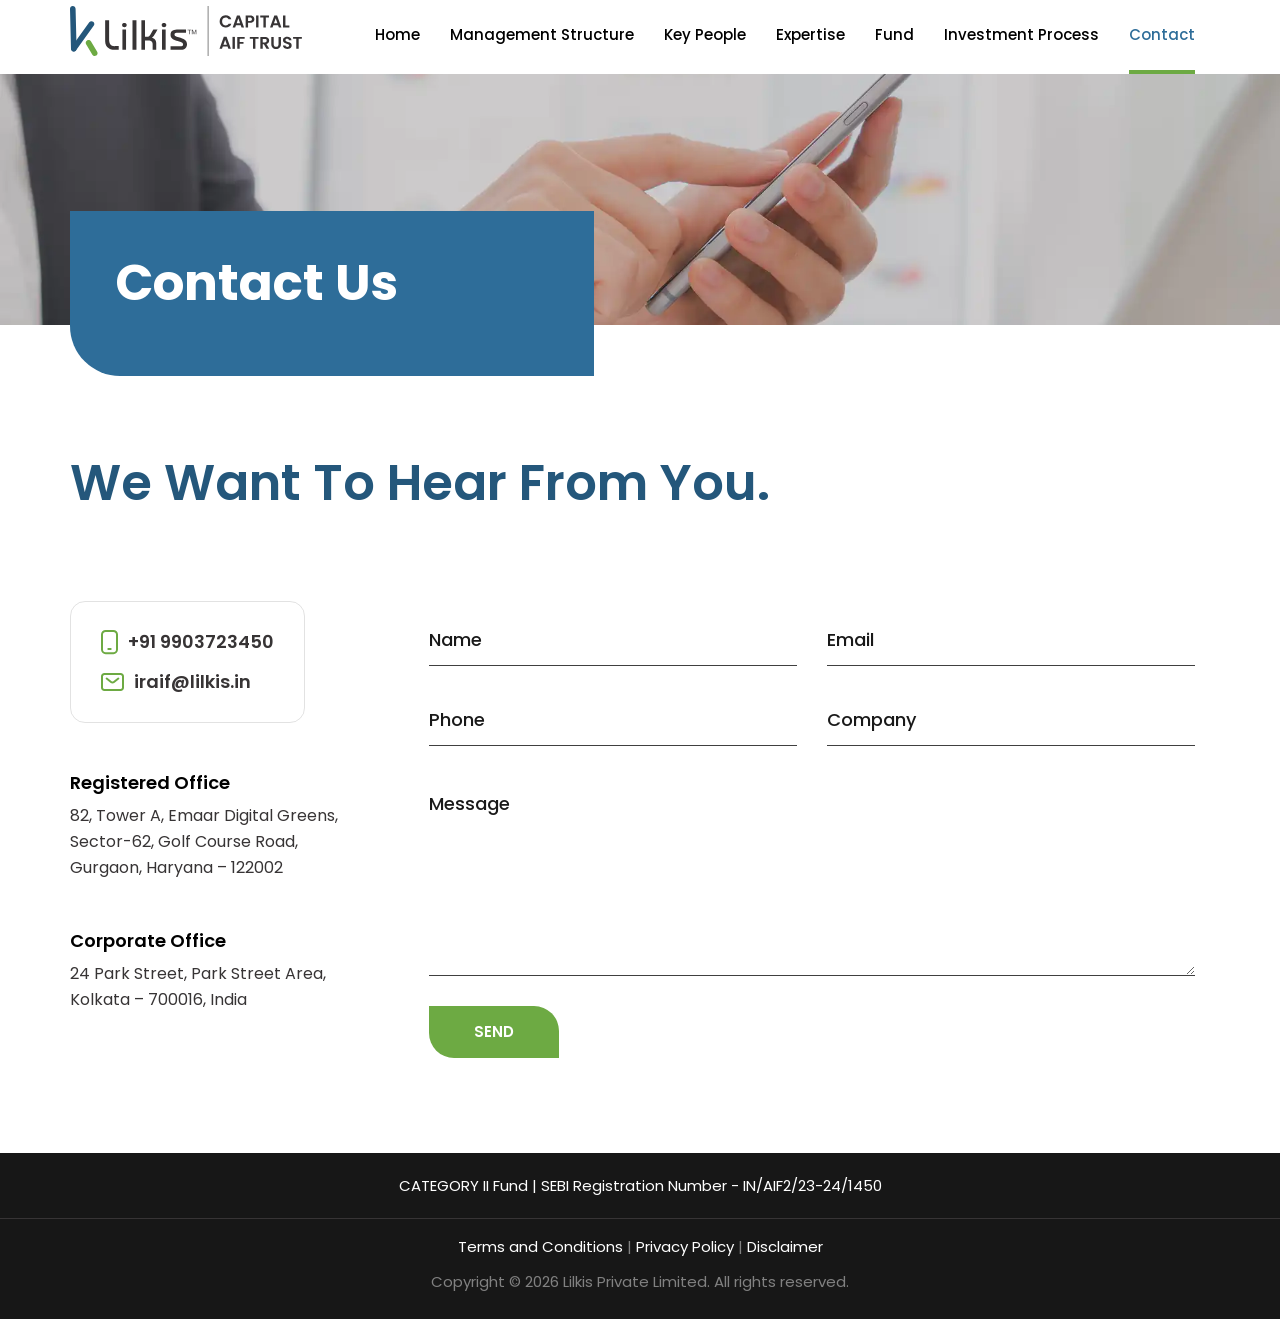
==== contact.html @ 7a47741d "in template file html code change and css update" ====
<!DOCTYPE html PUBLIC "-//W3C//DTD XHTML 1.0 Transitional//EN" "http://www.w3.org/TR/xhtml1/DTD/xhtml1-transitional.dtd">
<html xmlns="http://www.w3.org/1999/xhtml" lang="en"><!-- InstanceBegin template="/Templates/main.dwt" codeOutsideHTMLIsLocked="false" -->
<head>
<meta http-equiv="Content-Type" content="text/html; charset=utf-8" />
<meta name="viewport" content="width=device-width, initial-scale=1">
<!-- InstanceBeginEditable name="doctitle" -->
<title>Lilkis CAPITAL AIF TRUST</title>
<!-- InstanceEndEditable -->

<!-- Preconnect first -->
    <link rel="preconnect" href="https://fonts.googleapis.com">
    <link rel="preconnect" href="https://fonts.gstatic.com" crossorigin>

    <!-- Preload Bootstrap CSS -->
    <link rel="preload" href="/css/bootstrap.min.css" as="style">

    <!-- CSS files -->
    <link rel="stylesheet" href="/css/bootstrap.min.css">
    <link rel="stylesheet" href="/css/style.css">

    <!-- Google Fonts — only needed weights -->
    <link href="https://fonts.googleapis.com/css2?family=Poppins:wght@400;500;600&display=swap" rel="stylesheet">

<link rel="shortcut icon" type="image/x-icon" href="favicon.ico">
<link rel="preload" href="/css/bootstrap.min.css" as="style">
<link rel="preload" href="css/style.css" as="style" onload="this.onload=null;this.rel='stylesheet'">
<noscript><link rel="stylesheet" href="css/style.css"></noscript>
<!--<link href="https://fonts.googleapis.com/css2?family=Poppins:wght@300;400;500;600;700&display=swap" rel="stylesheet">-->
<link rel="preconnect" href="https://fonts.googleapis.com">
<link rel="preconnect" href="https://fonts.gstatic.com" crossorigin>
<link href="https://fonts.googleapis.com/css2?family=Poppins:wght@400;500;600&display=swap" rel="stylesheet">
<!-- InstanceBeginEditable name="head" -->

<!-- InstanceEndEditable -->
</head>

<body>
<!-- InstanceBeginEditable name="EditRegion7" -->

<!-- InstanceEndEditable -->
<nav class="navbar navbar-inverse visible-lg" id="">
        <div class="container">
            <div class="row">
                <div class="col-md-12">
                	
                    <div class="col-md-3 no-pad">
                    	<div class="sitelogo">
                            <a class="navbar-brand" href="index.html" id="">
                          	  <img src="images/logo.svg" class="img-responsive" alt=""/>
                            </a>
                       </div>
                    </div>
                	
                    <div class="col-md-9 no-pad">
                    	
                        <div class="collapse navbar-collapse no-pad" id="myNavbar">
                            <ul class="nav navbar-nav text-center">
                                <li class="dropdown">
                                    <a href="index.html" class="nav-link hvr-fade">Home</a>
                                </li>
                                <li class="dropdown">
                                    <a href="management-structure.html" class="nav-link hvr-fade">Management Structure</a>
                                </li>
                                <li class=""><a href="key-people.html" class="">Key People</a></li>
                                <li class=""><a href="expertise.html" class="">Expertise</a></li>
                                <li class=""><a href="fund.html" class="">Fund</a></li>
                                <li class=""><a href="invest-process.html" class="">Investment Process</a></li>
                                <li class=""><a href="contact.html" class="hvr-fade">Contact</a></li>
                            </ul>
                    	</div>
                    	<div class="cleafix"></div>
                    </div>
                    
                    <div class="cleafix"></div>
                </div>
            </div>
        </div>
        <div class="cleafix"></div>
</nav>
    
<div class="mobile-header visible-md visible-sm visible-xs" id="">
	<div class="container">
		<div class="row">
			<div class="col-xs-12">
            
				<div class="col-sm-7 col-xs-7 no-pad">
					<div class="logoBox">
						<a class="navbar-brand" href="index.html" id="">
							<img src="images/logo.svg" class="img-responsive" alt=""/>
						</a>
					</div>
				</div>
                
                <div class="col-sm-5 col-xs-5 no-pad">
                	<div id="main">
                    	<a href="#" class="">
                        	<svg xmlns="http://www.w3.org/2000/svg" viewBox="0 0 512 512"><path d="M493.4 24.6l-104-24c-11.3-2.6-22.9 3.3-27.5 13.9l-48 112c-4.2 9.8-1.4 21.3 6.9 28l60.6 49.6c-36 76.7-98.9 140.5-177.2 177.2l-49.6-60.6c-6.8-8.3-18.2-11.1-28-6.9l-112 48C3.9 366.5-2 378.1.6 389.4l24 104C27.1 504.2 36.7 512 48 512c256.1 0 464-207.5 464-464 0-11.2-7.7-20.9-18.6-23.4z"/></svg>
                        </a>
                   		<button class="openbtn" onclick="openNav()">
                            <svg xmlns="http://www.w3.org/2000/svg" viewBox="0 0 448 512"><path d="M16 132h416c8.837 0 16-7.163 16-16V76c0-8.837-7.163-16-16-16H16C7.163 60 0 67.163 0 76v40c0 8.837 7.163 16 16 16zm0 160h416c8.837 0 16-7.163 16-16v-40c0-8.837-7.163-16-16-16H16c-8.837 0-16 7.163-16 16v40c0 8.837 7.163 16 16 16zm0 160h416c8.837 0 16-7.163 16-16v-40c0-8.837-7.163-16-16-16H16c-8.837 0-16 7.163-16 16v40c0 8.837 7.163 16 16 16z"/></svg>
                        </button>
                        <div class="clearfix"></div>
                	</div>
                </div>
                
                <div class="clearfix"></div>
				
				<div class="col-xs-10 col-sm-7">
					<div class="navigatnBox">
						<div id="mySidebar" class="sidebar">
                        	<div class="sclbox">
                            	<div class="col-xs-9 col-sm-7">
                                    <a class="navbar-brand" href="index.html" id="">
                                        <img src="images/logo.svg" class="img-responsive mblimg" alt=""/>
                                    </a>
                                </div>
                                <div class="clearfix"></div>
                            </div>
                            
							<!--<a href="javascript:void(0)" class="closebtn" onclick="closeNav()">
                            	<img src="images/mobile-nav-close.svg" class="img-responsive" alt=""/>
                            </a>-->
                            <button class="closebtn" onclick="closeNav()"><svg xmlns="http://www.w3.org/2000/svg" viewBox="0 0 384 512"><path d="M55.1 73.4c-12.5-12.5-32.8-12.5-45.3 0s-12.5 32.8 0 45.3L147.2 256 9.9 393.4c-12.5 12.5-12.5 32.8 0 45.3s32.8 12.5 45.3 0L192.5 301.3 329.9 438.6c12.5 12.5 32.8 12.5 45.3 0s12.5-32.8 0-45.3L237.8 256 375.1 118.6c12.5-12.5 12.5-32.8 0-45.3s-32.8-12.5-45.3 0L192.5 210.7 55.1 73.4z"/></svg></button>
                            <div class="mblnav">
                            	
                                <a href="index.html" class="hvr-fade">Home</a>
                                <a href="management-structure.html" class="nav-link">Management Structure</a>
                                <a href="key-people.html" class="">Key People</a>
                                <a href="expertise.html" class="">Expertise</a>
                                <a href="fund.html" class="">Fund</a>
                                <a href="invest-process.html" class="">Investment Process</a>
                                <a href="contact.html" class="">Contact</a>
                                <a href="#" class="">Privacy Policy</a>
                                <a href="#" class="">Terms & Conditions</a>
                                <a href="disclaimer.html">Disclaimer</a>
                            </div>
                            
                            
						</div>
                        
					</div>
                    <div class="clearfix"></div>
				</div>
                
				<div class="clearfix"></div>
			</div>
		</div>
	</div>
</div>

<!-- InstanceBeginEditable name="banner" -->
<section class="bannersctn innrbnnr">
	<div class="container-fluid">
		<div class="row">
			<div class="col-md-12 no-pad">
				<img src="images/contact/contact-banner.webp" class="img-responsive" alt=""/>
				<div class="clearfix"></div>
			</div>
		</div>
	</div>
</section>
<!-- InstanceEndEditable -->

<!-- InstanceBeginEditable name="EditRegion4" -->
<section class="upprsctn investmntsctn">
	<div class="container">
		<div class="row">
			<div class="col-md-12">
				<div class="upprcntnr">
					<div class="upprcntnrbx bluebx">
						<h1>Contact Us</h1>
					</div>
					
				</div>
				<div class="clearfix"></div>
			</div>
		</div>
	</div>
</section>

<section class="bodysctn sectionbx cntctsctn">
	<div class="container">
		<div class="row">
			<div class="col-md-12">
				<h1>We Want To Hear From You.</h1>
				
				<div class="cntcbxwrpr">
				
					<div class="cntcbxwrprsctn">
						<ul class="nmbrbx">
							<li><img src="images/contact/mobile.svg" class="img-responsive" alt=""/><a href="tel:919903723450">+91 9903723450</a></li>
							<li><img src="images/contact/envelope.svg" class="img-responsive" alt=""/><a href="mailto:iraif@lilkis.in">iraif@lilkis.in</a></li>
						</ul>
						
						<div class="addbx">
							<h4>Registered Office</h4>
							<p>82, Tower A, Emaar Digital Greens, <br class="visible-lg visible-md visible-sm"/>Sector-62, Golf Course Road, <br class="visible-lg visible-md visible-sm"/>Gurgaon, Haryana – 122002</p>
						</div>
						
						<div class="addbx">
							<h4>Corporate Office</h4>
							<p>24 Park Street, Park Street Area, <br class="visible-lg visible-md visible-sm"/>Kolkata – 700016, India</p>
						</div>
						
					</div>
					
					<div class="cntcbxwrprsctn">
						<form id="form" class="frmbx" action="contact.php" method="post" id="cntctbx">
						
							<div style="display:none"><label>Leave this field blank</label><input type="text" id="website" name="website"></div>
							
							<div class="col-md-6 no-pad">
								<div class="form-box">
									<input type="text" placeholder="Name" id="name" class="form-control" required="" name="name">
								</div>
							</div>
							
							<div class="col-md-6 no-pad">
								<div class="form-box">
									<input type="text" placeholder="Email" id="email" class="form-control" required="" name="email">
								</div>
							</div>
							
							<div class="col-md-6 no-pad">
								<div class="form-box">
									<input type="tel" placeholder="Phone" id="Phone" class="form-control" required="" name="phone">
								</div>
							</div>
							
							<div class="col-md-6 no-pad">
								<div class="form-box">
									<input type="text" placeholder="Company" id="company" class="form-control" required="" name="company">
								</div>
							</div>
							
							<div class="col-md-12 no-pad">
								<div class="form-box">
									<textarea name="message" id="Message" placeholder="Message" class="form-control" rows="4" required=""></textarea>
								</div>
							</div>
							
							<div class="col-md-6 no-pad">
								<div class="form-box">
									<button class="lrnmr hvr-fade borderbx" name="submit">Send</button>
								</div>
							</div>
							
							<div class="clearfix"></div>
						</form>
					</div>
				</div>
			
				<div class="clearfix"></div>
			</div>
		</div>
	</div>
</section>

<!-- InstanceEndEditable -->

<footer id="footer" class="">

	<section class="upprfootr">
    	<div class="container">
        	<div class="row">
            	<div class="col-md-12">
						<p>CATEGORY II Fund | SEBI Registration Number - IN/AIF2/23-24/1450</p>
                 	<div class="clearfix"></div>
                </div>
            </div>
       </div>
    </section>
    
    <section class="lowerftr">
    	<div class="container">
        	<div class="row">
            	<div class="col-md-12">
                	<p><a href="#">Terms and Conditions</a> | <a href="#">Privacy Policy</a> | <a href="disclaimer.html">Disclaimer</a></p>
                    <p>Copyright © 2026 Lilkis Private Limited. All rights reserved.</p>
                	<div class="clearfix"></div>
                </div>
            </div>
        </div>
    </section>
    
</footer>

<!-- InstanceBeginEditable name="EditRegion5" -->

<!-- InstanceEndEditable -->
<script src="https://ajax.googleapis.com/ajax/libs/jquery/3.4.1/jquery.min.js"></script>
<script src="js/bootstrap.min.js" type="text/javascript"></script>

<script type="text/javascript" defer="defer" async="async">
const $dropdown = $(".dropdown");
const $dropdownToggle = $(".dropdown-menu");
const $dropdownMenu = $(".dropdown-menu");
const showClass = "show";
$(window).on("load resize", function() {
  if (this.matchMedia("(min-width: 991px)").matches) {
    $dropdown.hover(
      function() {
        const $this = $(this);
        $this.addClass(showClass);
        $this.find($dropdownToggle).attr("aria-expanded", "true");
        $this.find($dropdownMenu).addClass(showClass);
      },
      function() {
        const $this = $(this);
        $this.removeClass(showClass);
        $this.find($dropdownToggle).attr("aria-expanded", "false");
        $this.find($dropdownMenu).removeClass(showClass);
      }
    );
  } else {
    $dropdown.off("mouseenter mouseleave");
  }
});
</script>

<script type="text/javascript">
function openNav() {
  document.getElementById("mySidebar").style.width = "85%";
  document.getElementById("main").style.marginright = "85%";
}
function closeNav() {
  document.getElementById("mySidebar").style.width = "0";
  document.getElementById("main").style.marginright= "0";
}
</script>

<script type="text/javascript">
$(function() {
    var header = $(".navbar");
    $(window).scroll(function() {    
        var scroll = $(window).scrollTop();
        if (scroll >= 10) {
            header.addClass("scrolled");
        } else {
            header.removeClass("scrolled");
        }
    });
});

$(function() {
    var header = $(".mobile-header");
    $(window).scroll(function() {    
        var scroll = $(window).scrollTop();
        if (scroll >= 10) {
            header.addClass("scrolled");
        } else {
            header.removeClass("scrolled");
        }
    });
});

</script>

<script>
var currentPage = window.location.pathname.split('/').pop();

// Remove .html if present
currentPage = currentPage.replace('.html', '');

// Handle homepage
if (currentPage === '' || currentPage === 'index') {
    currentPage = 'index';
}

document.querySelectorAll('.nav.navbar-nav li a').forEach(function(link) {
    var linkPage = link.getAttribute('href').replace('.html', '');

    // Handle homepage link
    if (linkPage === 'index' && currentPage === 'index') {
        link.parentElement.classList.add('active');
    } else if (linkPage === currentPage) {
        link.parentElement.classList.add('active');
    }
});
</script>

<!-- InstanceBeginEditable name="EditRegion6" -->
<!-- InstanceEndEditable -->
</body>
<!-- InstanceEnd --></html>
---- css/style.css ----
html {scroll-behavior: smooth;}
body{overflow-x: hidden;}
li, td, table, tr, th, thead, input, label, select, textarea , button {
	font-family: "Poppins", sans-serif;
	font-weight:400;
	font-size:17px;
	color:#000;
	outline:none;
}
h1 {
	font-family: "Poppins", sans-serif;
	font-size:50px;
	text-align:center;
	color: #24577B;
	margin-top:0;
	font-weight:600;
	margin-bottom:20px;
}
h2 {
	font-family: "Poppins", sans-serif;
	font-size:40px;
	margin: 0;
	text-align:center;
	color: #24577B;
	margin-top:0;
}
h3{
	font-family: "Poppins", sans-serif;
	font-size:30px;
    margin: 0;
    text-align: center;
	color: #24577B;
	margin-top:0;
}
h4{	
	font-family: "Poppins", sans-serif;
	font-size:20px;
	margin-top:0;
	color: #24577B;
}
p{
	line-height:25px;
	color:#FFF;
	font-weight:400;
    margin: 0;
	font-size:15px;
	margin-bottom:10px;
	font-family: "Poppins", sans-serif;
}
a{color:#1C1D52; font-family: "Poppins", sans-serif; font-size:15px; font-weight:400;}

a:focus, a:hover {
	outline:none;
    text-decoration: none;
}
 * {
    margin: 0;
    padding: 0;
    box-sizing: border-box;
    }
.no-pad{padding-left:0; padding-right:0;}
.navbar{
    border: none;
    margin-bottom: 0;
    border-radius: 0;
    background:#FFF;
    width: 100%;
    padding:0 0;
    height: auto;
    position: fixed;
    z-index: 16;
}
.navbar-brand{
	float: left;
    height: auto;
    padding: 0;
	margin-top:6px;
	margin-left:0 !important;
}
.scrolled .navbar-brand{margin-top:3px; transition: 0.5s;}
.navbar-default .navbar-nav>li{text-transform:uppercase;}
.navbar-default .navbar-nav>li>a{
	color:#000;
	line-height:17px;
	padding: 0;
	font-size:15px;
	font-weight:600;
}
.navbar-default .navbar-nav>li>a:hover{color:#32aa9a; border-bottom:4px solid #32aa9a;}
.navbar-default .navbar-nav>.open>a, .navbar-default .navbar-nav>.open>a:focus, .navbar-default .navbar-nav>.open>a:hover {
    color: #b3914a;
    background-color: #203056;
}
.dropdown-menu>li>a:focus, .dropdown-menu>li>a:hover{background-color:transparent;}
.navbar-default .navbar-toggle{margin-top: 20px; border-color:#b3914a;}
.navbar-default .navbar-toggle:focus, .navbar-default .navbar-toggle:hover {background-color:transparent; }
.navbar-default .navbar-toggle .icon-bar {background-color: #b3914a;}
.navbar-default .navbar-nav>li>a:focus { color: #000;}
.dropdown-menu>li>a{line-height:30px; }
.dropdown-menu>li>a:hover{color:#b3914a;}
.navbar-toggle{background: #7f1e46;}
.navbar-inverse .navbar-toggle:focus, .navbar-inverse .navbar-toggle:hover {background-color: #7f1e46;}
.nav>li {
    position: relative;
    display: block;
    padding: 0;
}
.nav>li:last-child{border-right:none;}
#myNavbar ul li.dropdown:hover > .dropdown-menu {display: block;}
.dropdown-menu{
	padding:0;
    margin: 0;
    border: none;
    left: 0 !important;
	border-radius:0;
    background:#0d509d;
	top:100%;
	position:absolute;
}
#myNavbar ul li ul.dropdown-menu li{border-bottom:1px solid #7CA0D9; margin:0; padding: 15px 30px;}
#myNavbar ul li ul.dropdown-menu li:last-child{border-bottom:none;}
#myNavbar ul li ul.dropdown-menu li a{
	color:#FFF;
    padding: 0;
    line-height: 20px;
}
#myNavbar ul li ul.dropdown-menu li a:hover{color:#7CA0D9;}
#myNavbar ul{padding-inline-start:0; float:right; display:table; margin:0 auto; position:relative;}
#myNavbar ul li{padding:0 15px;}
#myNavbar ul li a{transition: all 0.3s ease; padding:0; color:#000; font-weight:500; position:relative; line-height:70px;}
#myNavbar ul li a:hover{transform: translateY(-2px); color:#2E6D99; font-weight:500;}
#myNavbar ul li a:hover:after{
	content: '';
	position:absolute;
	background:#6DAA43;
	width:100%;
	height:4px;
	display: flex;
    text-align: center;
    left: 0%;
    bottom: -6px;
}
.nav.navbar-nav li.active a {
    color: #2E6D99 !important;                         
    border-bottom: 4px solid #6DAA43;
	background-color:transparent ;
}
.nav.navbar-nav li.active a:hover{background-color:transparent;}
.nav.navbar-nav li.active a:focus{background-color:transparent;}
.navbar-nav>li>.dropdown-menu{margin-top:0 !important;}
@media screen and (min-width:992px) and (max-width:1199px){
.nav>li>a {}
}
@media screen and (max-width:991px) {
.navbar-header {float: none;}
.navbar-left,.navbar-right {float: none !important;}
.navbar-toggle {display: block;}
.navbar-collapse {border-top: 1px solid transparent; box-shadow:inset 0 1px 0 rgba(255,255,255,0.1);}
.navbar-fixed-top {top: 0;	border-width: 0 0 1px;}
.navbar-collapse.collapse {display: none!important;}
.navbar-nav {
	float: none!important;
	margin-top: 7.5px;
	margin-right: 0 !important;
}
.navbar-nav>li {float: none; padding:0;}
.navbar-nav>li>a {padding-top:10px; padding-bottom: 10px;}
.collapse.in{display:block !important;}
.navbar-nav .open .dropdown-menu {
    position: static;
    float: none;
    width: auto;
    margin-top: 0;
    background-color: transparent;
    border: 0;
    -webkit-box-shadow: none;
    box-shadow: none;
	padding: 0;
    padding-bottom: 17px;
	margin:0 !important;
}
.navbar-default .navbar-nav .open .dropdown-menu>li>a {color: #FFF;	border-bottom:1px solid #384d81;}
.navbar-collapse {padding-right: 0; padding-left: 0;}
.navbar-default .navbar-collapse, .navbar-default .navbar-form {border-color:#203056;}
.navbar-inverse .navbar-nav>.open>a, .navbar-inverse .navbar-nav>.open>a:focus, .navbar-inverse .navbar-nav>.open>a:hover{background-color:transparent;}
}
@media (max-width: 767px){
.navbar-collapse {padding-right: 15px; padding-left: 15px;}
.navbar-default .navbar-nav .open .dropdown-menu>li>a:hover{color:#b7944c;}
}
hr.brdrsctn{border-top: 1px solid #D1F2F1; margin-top:40px; margin-bottom:40px;}

.sidenav{margin-bottom:30px; background:#f6f5f1; padding:12px 0; border-radius: 6px;}
.sidenav h1.cntxt{margin: 15px 20px;}
.sidenav ul{padding-inline-start:0;}
.sidenav ul li{
	list-style-type:none;
	border-bottom:1px solid #e0d6d6;
	position:relative;
	font-size:15px;
}
.sidenav ul li a{padding:17px 25px; display:block; line-height:20px;}
.sidenav ul li a:hover:after{
	content: '';
    position:absolute;
    right:0;
    border-top:10px solid transparent;
    border-bottom:10px solid transparent;
    border-right:10px solid #f6f5f1;
    top:15px;
}
.sidenav ul li a.hvr-sweep-to-right:before{background:#35d397;}
.sidenav ul li a.active:after{
	content: '';
    position:absolute;
    right:0;
    border-top:10px solid transparent;
    border-bottom:10px solid transparent;
    border-right:10px solid #f6f5f1;
    top:15px;
}
.sidenav ul li a.active{background:#35d397; color:#FFF;}	
.sidenav ul li:last-child{border-bottom:none;}
.mobile-header{
	background-color:#FFF; 
	position:fixed;
	z-index:99; 
	padding:15px 0;
	width:100%; 
	top:0;
}
.sidebar {
	height: 100%;
	width: 0;
	position: fixed;
	z-index: 999;
	top: 0;
	left: 0;
	background:#FFF;
	overflow-x: hidden;
	transition: 0.5s;
	padding-top:0;
}
.sidebar hr{margin-bottom:20px;}
.sidebar a {
    padding: 15px 20px;
    text-decoration: none;
    color: #2f6f97;
    display: block;
    line-height: 25px;
    border-bottom: 1px solid rgba(202,209,233,.85);
    font-size: 16px;
    font-weight:600;
    text-transform: uppercase;
	letter-spacing:0;
}
.sidebar a:hover{background-color:#2f6f97; color:#FFF;}
.sidebar a:focus{background-color:#2f6f97; color:#FFF;}
.sidebar a img{padding:0; outline:none;}
.sidebar .closebtn {
    border-bottom: none;
    margin-left: 0;
    padding: 0;
    position: absolute;
    top:25px;
    right: 17px;
    background: transparent;
    outline: none;
    border: none;
}
.closebtn svg{fill:#83ba5a; height:30px;}
.sidebar .closebtn:hover{background-color:transparent;}
.openbtn {
    cursor:pointer;
    background-color:transparent;
    border:none;
    outline:none;
	margin-top:0;
}
.openbtn:hover {background-color:transparent;}
#main button.openbtn svg { transform: rotate(-180deg);}
#main button.openbtn svg{
	fill: #7dbb52;
    height: 30px;
    margin-right: 0;
    transition: transform 0.5s ease;
}
#main {
	float: right;
    margin-top:6px;
    transition: margin-right .5s;
    position: relative;
    right: 0;
}
#main svg{
	fill:#2f6f97;
    height: 25px;
    margin-right:25px;
    position: relative;
    bottom: 0;
    right: 0px;
    top: 0px;
    margin-top: 0;
}
/* ACCORDIAN CSS */
.panel-group {margin-bottom: 0;}
.panel-group .panel {
    margin-bottom: 0;
    border-radius: 0;
    border-color: transparent;
	border:none;
}
.panel-group .panel+.panel {margin-top: 0;}
.panel .panel-heading{
	padding:0;
	background-color:transparent;
	border-color: transparent;
	/* border-top: 1px solid #ddd; */
	border-bottom:none;
	color:#092948;
	border-top-left-radius:0;
    border-top-right-radius:0;
}
.panel .panel-heading h4{text-transform:uppercase;}
.panel .panel-heading h4 a{display:block;  font-size:22px; line-height:25px; padding:20px 25px;}
.panel .panel-heading a i.fas{float:right; margin-top:0; line-height: 25px;}
.panel-body {padding:0; border-top:none !important; padding: 0 0 15px;}
.panel{
  padding:0;
  color:#FFF;
  text-align:left;
  overflow: hidden;
  background:transparent;
  -webkit-box-shadow:none;
  box-shadow:none;
}
.panel ul{
	padding-inline-start: 0;
    margin-top: 0;
    margin-bottom:0;
	margin-left:0;
}
.panel ul li{list-style-type:none; border-bottom:1px solid #ddd;}
.panel ul li:last-child{border-bottom:none;}
.panel ul li a{
	outline: none;
	font-size:20px;
    line-height:22px;
    padding:20px 40px;
	outline:none;
	color:#FFF;
	border-bottom:none;
}
.panel ul li a:hover {color:#164BA0; background:#EBF8FF;}
.panel ul li a:focus {color:#164BA0; background:#EBF8FF;}
.panel ul li a:active {color:#164BA0; background:#EBF8FF;}
.sidebar .sclbox{padding:20px 0; border-bottom: 1px solid #dadada;}
.sidebar .sclbox a{border-bottom:none; padding:0; margin-top: 0;}
.sidebar .sclbox a img{}
.sidebar .fllwbox{padding:40px 25px;}
.sidebar .fllwbox h4{font-size:25px; color: #FFF; margin-bottom: 25px;}
.sidebar .fllwbox ul{padding-inline-start: 0;}
.sidebar .fllwbox ul li{
	list-style-type:none;
	display:inline-block;
	margin:0;
}
.sidebar .fllwbox ul li a{padding:0; outline:none; border-bottom:none;}
.sidebar .fllwbox ul li a:hover{background:transparent;}
.sidebar .fllwbox ul li a i.fab{
    text-align: center;
    color: #FFF;
    padding: 0px 8px;
    font-size:26px;
}
.sidebar .fllwbox ul li a svg{
	fill: #FFF;
    font-size: 20px;
    height: 24px;
    top: 2px;
    position: relative;
}
.readmore{
	border-radius:20px;
	border:2px solid #164BA0;
	font-weight:600;
	font-size:17px;
	color:#164BA0;
	padding:20px 45px;
	display:inline-block;
}
/* NEW CSS STARTS HERE */
.borderbx{
	-webkit-border-top-right-radius: 25px;
	-webkit-border-bottom-left-radius: 25px;
	-moz-border-radius-topright: 25px;
	-moz-border-radius-bottomleft: 25px;
	border-top-right-radius: 25px;
	border-bottom-left-radius: 25px;
	background:rgba(0,0,0,.85);
	padding:15px;
}
.imgradius{
	-webkit-border-top-right-radius: 50px;
	-webkit-border-bottom-left-radius: 50px;
	-moz-border-radius-topright: 50px;
	-moz-border-radius-bottomleft: 50px;
	border-top-right-radius: 50px;
	border-bottom-left-radius: 50px;
}
.sectionbx{padding:80px 0;}
#myNavbar{padding:0 0;}
.scrolled {
    transition: 0.5s;
    width: 100%;
    left: 0;
    top: 0;
    padding:10px 0 0;
	height: auto;
	background:#FFF;
	z-index:16;
	box-shadow: 0 1px 5px #ccc;
}
.scrolled #myNavbar ul{border-bottom:none;}
.bannersctn{
	width:100%; 
	background-size:cover;
	position: relative;
}
.bannersctn img{width:100%; margin:0 auto;}
.bannrBox {
	margin-top:50px;
	border-left:1px solid #77BC48;
	padding-left:60px;
	position: relative;
    z-index: 99;
    width: 100%;
}
.bannrTxtbox{
	position: absolute;
    top: 240px;
    width: 100%;
    left: 50px;
    z-index: 1;
}
.bannrTxtbox h1{color:#FFF; text-align:left; line-height: 52px; font-size:42px;}
.bannrTxtbox p{font-weight:600; color:#FFF;}
.bannrTxtbox:before{
	content:'';
	position:absolute;
	background:url(../images/quote.svg) no-repeat;
	width:64px;
	height:64px;
	top: -60px;
    left: -30px;
}
.phlosphysctn{background:#2E6D99;}
.phlosphysctn h1 {
	text-align:left;
	color:#FFF;
    opacity: 0;
    transform: translateY(30px);
    transition: opacity 0.9s ease, transform 0.9s ease;
}

.phlosphysctn h1.animate {
    opacity: 1;
    transform: translateY(0);
}
.phlosphycntnr{
	margin-top:90px;
	display: flex;
    flex-wrap: wrap;
    justify-content: flex-start;
    align-items: stretch;
    align-content: space-between;
	grid-column-gap: 25px;
    grid-row-gap: 25px;
}
.phlosphybx{flex:1 23%; padding:0 15px;}
.phlosphybx img{margin-bottom:35px;}
/* Remove animation from .phlosphybx directly */
.phlosphybx {
    opacity: 0;
    transform: translateY(40px);
    transition: opacity 0.6s ease, transform 0.6s ease;
}
/* Delay each box */
.phlosphybx:nth-child(1) { transition-delay: 0.1s; }
.phlosphybx:nth-child(2) { transition-delay: 0.3s; }
.phlosphybx:nth-child(3) { transition-delay: 0.5s; }
.phlosphybx:nth-child(4) { transition-delay: 0.7s; }
/* When class is added by JS */
.phlosphybx.animate {
    opacity: 1;
    transform: translateY(0);
}
/* Hover */
.phlosphybx:hover {
    transform: translateY(-8px);
}
.phlosphybx img {
    transition: transform 0.4s ease;
}
.phlosphybx:hover img {
    transform: rotate(10deg) scale(1.1);
}
.opprtntsctn{
	background:url(../images/opportunities/opprtunity-bg.webp) no-repeat left top;
	background-size:cover;
	height:100%;
	background-attachment:fixed;
}
.opprtntsctn h1{
	color:#FFF; 
	text-align:left;
	opacity: 0;
    transform: translateY(40px);
    transition: opacity 0.9s ease, transform 0.9s ease;
}
.opprtntsctn h1.animate{
	opacity: 1;
    transform: translateY(0);
}
.opprbxcntnr{
	margin-top:90px;
	display: flex;
    flex-wrap: wrap;
    justify-content: center;
    align-items: stretch;
    align-content: space-between;
	grid-column-gap: 25px;
    grid-row-gap: 25px;
}
.opprbx{
	flex: 0 47%;
    display: flex;
    justify-content: flex-start;
    align-items: center;
    flex-direction: row;
    flex-wrap: nowrap;
	opacity: 0;
    transform: translateY(40px);
    transition: opacity 0.6s ease, transform 0.6s ease;
}
.opprbx hr{
	height: 60px;
	margin-top: 0;
    margin-bottom: 0;
	border-top: 1px solid #77BC48;
	border: 1px solid #77BC48;
}
.opprbx .txtbx{padding:20px;}
.opprbx .txtbx h2{color:#FFF; font-size:48px;}
.opprbx .prgrphbx{padding:0 25px;}
.opprbx .prgrphbx p{margin-bottom:0; font-weight:500; font-size:16px; }
.opprbx:last-child{ flex: 0 56%;}
.opprbx:nth-child(1) { transition-delay: 0.1s; }
.opprbx:nth-child(2) { transition-delay: 0.3s; }
.opprbx:nth-child(3) { transition-delay: 0.5s; }
.opprbx:nth-child(4) { transition-delay: 0.7s; }
.opprbx:nth-child(5) { transition-delay: 0.7s; }
/* When class is added by JS */
.opprbx.animate {
    opacity: 1;
    transform: translateY(0);
}
/* Hover */
.opprbx:hover {
    transform: translateY(-8px);
}
.fundcntnr{
	display: flex;
    flex-wrap: wrap;
    align-items: stretch;
    justify-content: space-between;
    align-content: stretch;
	grid-column-gap:45px;
	grid-row-gap:45px;
}
.fundbx{flex:1 46%;}
.fundbx h1{
	text-align:left; 
	line-height:65px; 
	margin-bottom:60px;
	opacity: 0;
    transform: translateY(40px);
    transition: opacity 0.6s ease, transform 0.6s ease;
}
.fundbx h1.animate{
	opacity: 1;
    transform: translateY(0);
}
.fundtxtbx{
	position: relative;
    border-left: none; /* remove original border */
}
.fundtxtbx:before {
    content: '';
    position: absolute;
    left: 0;
    top: 0;
    width: 1px;
    height: 0%;  /* starts at 0 */
    background: rgba(0, 0, 0, .15);
    transition: height 2s ease-out;
}
.fundtxtbx.animate:before { height: 100%; /* grows to full height */}
.fndbxone{
	border-bottom:1px solid rgba(0,0,0,.15); 
	padding-bottom:15px; 
	padding-left:63px; 
	margin-bottom:30px;
	opacity: 0;
    transform: translateY(40px);
    transition: opacity 0.6s ease, transform 0.6s ease;
}
.fndbxone:nth-child(1) { transition-delay: 0.1s; }
.fndbxone:nth-child(2) { transition-delay: 0.3s; }
.fndbxone:nth-child(3) { transition-delay: 0.5s; }
.fndbxone:nth-child(4) { transition-delay: 0.7s; }
.fndbxone:nth-child(5) { transition-delay: 0.7s; }
/* When class is added by JS */
.fndbxone.animate {
    opacity: 1;
    transform: translateY(0);
}
/* Hover */
.fndbxone:hover {
    transform: translateY(-8px);
}
.fndbxone h2{
	text-align:left; 
	color:#000;
	font-weight:500;
	margin-bottom:20px;
	font-size:24px;
}
.fndbxone p{color:#373435; line-height:22px;}
.fndbxone:last-child{margin-bottom:0; border-bottom:none;}
.impctscn{background:#6DAA43; position:relative; overflow:hidden;}
.impctscn:before{
	content:'';
	position:absolute;
	background:url(../images/chart-tick.svg) no-repeat left ;
	width:1732px;
	height:521px;
	top:0;
	bottom:0;
	z-index:0;
	opacity: 0;
    transition: opacity 1.5s ease, transform 1.5s ease;
    transform: translateX(-80px);
}
@keyframes slideLeft {
    from {
        opacity: 0;
        transform: translateX(-80px);
    }
    to {
        opacity: 1;
        transform: translateX(0);
    }
}
/* JS adds this class */
.impctscn.animate:before {
    opacity: 1;
    transform: translateX(0);
}
.impctscn h1{
	color:#FFF; 
	text-align:left;
	opacity: 0;
    transform: translateY(30px);
    transition: opacity 0.9s ease, transform 0.9s ease;
}
.impctscn h1.animate {
    opacity: 1;
    transform: translateY(0);
}
.lwrbx{background:url(../images/mandate-bg.jpg) no-repeat left top fixed; background-size:cover;}
.lwrbx h1{color:#FFF; text-align:left;  transform: translateY(30px); transition: opacity 0.9s ease, transform 0.9s ease; opacity:0; transform: translateY(30px);}
.lwrbx h1.animate {
    opacity: 1;
    transform: translateY(0);
}
.lwrbxcntnr{
	margin-top:60px;
	display: flex;
    flex-wrap: wrap;
    align-items: stretch;
    justify-content: space-between;
    align-content: stretch;
	grid-column-gap:55px;
	grid-row-gap:55px;
}
.lwrbxsctn{flex:1 47%;}
.hdngbx{background:#2E6D99; margin-bottom:35px; transform: translateY(30px); transition: opacity 0.9s ease, transform 0.9s ease; opacity:0;}
.hdngbx.animate {
    opacity: 1;
    transform: translateY(0);
}
.hdngbx h2{color:#FFF; font-size:26px; line-height:40px; text-transform:uppercase;}
.lwrbxsctn ul{padding-inline-start:0;}
.lwrbxsctn ul li{
	list-style-type:none;
	color:#FFF;
	border-bottom:1px solid #373435;
	padding:16px 0;
	font-size:15px;
	font-weight:500;
	display: flex;
    flex-wrap: nowrap;
    align-items: flex-start;
	transform: translateY(30px); 
	transition: opacity 0.9s ease, transform 0.9s ease;
	opacity:0;
}
.lwrbxsctn ul li.animate{
	opacity: 1;
    transform: translateY(0);
}
.lwrbxsctn ul li img{margin-right:20px; margin-top: 5px;}
.lwrbxsctn ul li:last-child{border-bottom:none;}
.whysctn { background: #F8F5F3; }
.whysctnbx {
    display: flex;
    flex-wrap: nowrap;
    align-items: center;
    justify-content: center;
    position: relative;
}
/* Columns */
.ctnbxcntnr {
    flex: 1;
    position: relative;
    z-index: 1;
}
/* Center card overlaps */
.centercol {
    flex: 0 0 400px;
    margin-left: -40px;
    margin-right: -40px;
    z-index: 2;
    position: relative;
}
.whybx {
    border: 1px solid rgba(0,0,0,.15);
    padding: 15px 20px 25px;
    background: #F8F5F3;
    display: flex;
    flex-wrap: nowrap;
    align-items: center;
    margin-bottom:30px;
    position: relative;
	transform: translateY(30px); 
	transition: opacity 0.9s ease, transform 0.9s ease;
	opacity:0;
}
.whybx.animate{opacity: 1; transform: translateY(0);}
.whybx img { width: auto; flex-shrink: 0; }
.whybx p {
    color: #373435;
    font-weight: 500;
    font-size: 16px;
    line-height: 20px;
    margin: 0;
}
.leftbx {
    border-radius: 54px 0 0 54px;
    border-right: none;
    justify-content: flex-start;
    gap: 15px;
    padding-right: 50px;
}
.rightbx {
    border-radius: 0 54px 54px 0;
    border-left: none;
    justify-content: space-between;
    gap: 15px;
    padding-left: 50px;
}
.rightbx p { text-align: right; }
.rightbx img { order: 2; }
.scndtxtbx {
    background: #FFF;
    border-radius: 185px 0 185px 0;
    border: 1px solid rgba(0,0,0,.10);
    text-align: center;
    display: flex;
    flex-direction: column;
    align-items: center;
    justify-content: center;
	padding: 140px 50px;
    margin-bottom: 0;
}
.scndtxtbx img {
    margin: 0 auto 30px;
    display: block;
    width: auto;
}
.scndtxtbx h1 {
    color: #1B3F6B;
    font-size: 36px;
    font-weight: 700;
    margin-bottom: 20px;
}
.scndtxtbx p {
    font-weight: 400;
    font-size: 15px;
    line-height: 24px;
    color: #373435;
}
#footer{background:#171717;}
.upprfootr{padding:20px 0;}
.upprfootr p{text-align:center; margin-bottom:0;}
.lowerftr{border-top:1px solid #373435; padding:15px 0;}
.lowerftr p{text-align:center; color:#818181;}
.lowerftr p a{color:#FFF;}
.innrbnnr{}
.innrbnnr img{width:100%; margin:0 auto; display:table;}
.bluebx{
	background:#2E6D99;
	-webkit-border-bottom-left-radius: 50px;
	-moz-border-radius-bottomleft: 50px;
	border-bottom-left-radius: 50px;
}
.upprcntnr{
	display: flex;
    flex-wrap: wrap;
    align-items:center;
	justify-content: flex-start;
    align-content: space-between;
	background:#171717;
	padding:0;
	-webkit-border-top-right-radius: 50px;
	-webkit-border-bottom-left-radius: 50px;
	-moz-border-radius-topright: 50px;
	-moz-border-radius-bottomleft: 50px;
	border-top-right-radius: 50px;
	border-bottom-left-radius: 50px;
	position:relative;
	margin-top:-114px;
	left:0;
}
.upprcntnrbx{flex:1 46%; padding:45px;}
.upprcntnrbx h1{color:#FFF; font-weight:700; text-align:left;}
.upprcntnrbx h2{color:#77BC48; text-align:left; font-size:24px; margin-bottom:15px;}
.bodysctn{background:#FFF;}
.brdbx{
	display: flex;
    flex-wrap: wrap;
    align-items: stretch;
	justify-content: flex-start;
    align-content: space-between;
}
.brdtsxtbx{flex:0 32%;}
.brdtsxtbx:first-child{flex-grow:1;}
.brdtsxtbx h1{text-align:left;}
.brdtsxtbx img{float:right;}
.mngmntsctn{
	margin-top:60px;
	display: flex;
    flex-wrap: wrap;
    align-items: stretch;
	justify-content: flex-start;
    align-content: space-between;
	grid-column-gap: 30px;
    grid-row-gap: 30px;
}
.mngmntsctnbx{
	flex:0 31%;
	background:#F8F5F3;
	padding:25px;
	-webkit-border-top-right-radius: 50px;
	-webkit-border-bottom-right-radius: 50px;
	-moz-border-radius-topright: 50px;
	-moz-border-radius-bottomright: 50px;
	border-top-right-radius: 50px;
	border-bottom-right-radius: 50px;
	position:relative;
	vertical-align: middle;
    transition-property: transform;
    transition-duration: .9s;
    display: inline-block;
    transform: perspective(1px) translateZ(0);
    box-shadow: 0 1px 14px #ccc;
	cursor:pointer;
}
.mngmntsctnbx:hover{transform: scale(1.03); box-shadow: 0 1px 20px #ccc;}
.wrpprbx{
	margin-bottom: 0;
    position: relative;
    display: flex;
    flex-direction: column;  /* stack image and name vertically */
    align-items: flex-start;
}
.wrpprbx img{
	-webkit-border-top-right-radius: 50px;
	-webkit-border-bottom-right-radius: 50px;
	-moz-border-radius-topright: 50px;
	-moz-border-radius-bottomright: 50px;
	border-top-right-radius: 50px;
	border-bottom-right-radius: 50px;
}
.wrpprbx:before{
	content:'';
	position:absolute;
	background:rgba(109,170,67,.90);
	width:60px;
	height:100%;
}
.namebx{
	position: static;
    margin-top: 15px;
    padding: 10px 17px 0;
    max-width: 100%;
    margin-left: 60px;
}
.namebx svg{
	position: absolute;
    left: 20px;
    bottom: 50px;
}
.namebx h3{font-size:24px; font-weight:500; color:#000; line-height:30px; text-align:left;  margin: 0 0 5px 0}
.namebx p{color:#000; margin-bottom:0;}
.blulstbx{background:#2E6D99;}
.blusctncntnr{
	display: flex;
    flex-wrap: wrap;
    align-items: stretch;
	justify-content: flex-start;
    align-content: space-between;
	grid-column-gap: 30px;
    grid-row-gap: 30px;
}
.blusctnbx{
	flex:1 31%; 
	border-bottom:1px solid rgba(255,255,255,.30);
	padding-bottom:30px; 
	transition: border-bottom-color 0.4s ease; /* smooth animation */
	cursor:pointer;
}
.blusctnbx h3{text-align:left; color:#FFF; font-weight:600; font-size:24px;}
.blusctnbx p{color:#A1D8FF; font-size:18px; line-height:42px;}
.blusctnbx:hover{border-bottom-color: rgba(255, 255, 255, 1); /* full white on hover */}
.investmntsctn .upprcntnr{background:transparent;}
.investmntsctn .upprcntnr .upprcntnrbx{flex:0 46%;}
.invstmntbx .whybx h4{color:#373435; font-size:18px; font-weight:600;}
.invstmntbx .whybx p{font-size:13px;}
.exprtscntnr {
    display: flex;
    flex-wrap: wrap;
    align-items: stretch;
    align-content: space-between;
    justify-content: flex-start;
    grid-column-gap: 25px;
    grid-row-gap: 25px;
}
.exprtsbx {
    padding: 50px 35px;
    background: #FFF;
    border: 1px solid rgba(0,0,0,.15);
    flex: 1;
    display: flex;
	min-height:450px;
    flex-wrap: nowrap;
    flex-direction: column;
    justify-content: space-between;
    cursor: pointer;
    position: relative;
    overflow: hidden;
    transition: background 0.5s ease, border-color 0.5s ease, flex 0.5s ease;
}
/* Active class added by JS */
.exprtsbx.active {
    background: #F8F5F3;
    border-color: transparent;
    flex: 2;
}
.exprtsbx img {
    margin: 0 auto;
    display: table;
    width: auto;
}
.exprtsbx h3 {
	font-size: 25px;
    margin-bottom: 40px;
    color: rgba(129,129,129,.70);
    text-align: left;
    transition: opacity 0.3s ease;
}
.exprtsbx p {
    color: rgba(129,129,129,.70);
    text-align: right;
    font-size: 16px;
    margin-bottom:0;
    transition: opacity 0.3s ease;
}
/* Hide default text on active */
.exprtsbx.active > h3,
.exprtsbx.active > p {
    opacity: 0;
}
/* Hover text box — starts below */
.hverbx {
    position: absolute;
    top: 0;
    left: 0;
    width: 100%;
    padding: 30px;
    opacity: 0;
    transform: translateY(400px);  /* fixed value instead of 100% */
    transition: transform 0.9s ease, opacity 0.9s ease;
}
/* Slides up on active */
.exprtsbx.active .hverbx {
    transform: translateY(0);
    opacity: 1;
}
.hverbx p {
    color: #000;
    text-align: left;
    font-size: 16px;
    margin-bottom: 15px;
    transform: translateY(10px);
    transition: transform 0.4s ease 0.2s;
}
.hverbx h3 {
    font-size: 25px;
    color: #000;
    text-align: left;
    margin-bottom: 20px;
    transform: translateY(10px);
    transition: transform 0.4s ease 0.3s;
}
.exprtsbx.active .hverbx p{transform: translateY(0);}
.exprtsbx.active .hverbx h3 { transform: translateY(0); font-size:30px;}
.hverbx ul li {
    font-size: 15px;
    margin-bottom: 15px;
    list-style-type: none;
    display: flex;
    flex-wrap: nowrap;
    align-items: flex-start;
}
.hverbx ul li img { margin: 5px 8px 0 0; }
.keysctnbx{background:#F8F5F3; padding-bottom:0;}
.keyppl-content{padding:90px 0 ;}
/* Tab Buttons */
.keyppl-tabs {
    display: flex;
    flex-wrap: wrap;
    gap: 25px;
    align-items: stretch;
	padding: 0 5px;
}
.tab-btn {
    display: flex;
    align-items: center;
	flex-direction: column;
	flex:1 23%;
    gap: 12px;
    background:transparent;
    border:none;
    cursor: pointer;
    border-radius:0;
    transition: all 0.3s ease;
	border-right:1px solid rgba(255,255,255,.20);
	padding:0 12px;
}
.tab-btn:last-child{border-right:none;}
.tab-btn img {
    width:85px;
    height:85px;
    object-fit: cover;
    border-radius: 50%;
}
.tab-btn span {
    font-size: 17px;
	line-height:22px;
    color: #FFF;
	font-weight:600;
    transition: color 0.3s ease;
}
/* Active Tab Button */
.tab-btn.active span {color: #fff;}
.tab-btn.active img{opacity:.35;}
/* Tab Content */
.tab-pane {
    display: none;
    opacity: 0;
    transform: translateY(20px);
    transition: opacity 0.5s ease, transform 0.5s ease;
}
.tab-pane.active {
    display: flex;
    opacity: 1;
    transform: translateY(0);
}
/* Bio Layout */
.bioxwrp {
    display: flex;
    gap: 50px;
    align-items: stretch;
    flex-wrap: wrap;
    justify-content: flex-start;
}
.bioimgbx {flex:1 0 0; position:relative;}
.bioimgbx img {width:auto;}
.biotxtbx {flex: 1 1 18%; margin-bottom:0;}
.biotxtbx h1{
	background:#2E6D99;
	font-size:20px;
	line-height:45px;
	font-weight:600;
	color:#FFF;
	display: table;
    padding: 5px 25px;
    margin-bottom:40px;
}
.biotxtbx h2 {
	text-align:left;
    font-size:40px;
    font-weight: 600;
	line-height:60px;
    color: #000;
    margin-bottom:0;
}
.biotxtbx h4 {
    color:#373435;
    margin-bottom: 25px;
    font-weight: 500;
}
.bodysctn .biotxtbx p {margin-bottom: 15px; color:#373435; text-align:left; font-weight:400;}
.sclwrpr{
	display: flex;
    flex-wrap: wrap;
    justify-content: space-between;
    align-items: center;
    align-content: space-between;
}
.sclwrprbx ul{padding-inline-start:0; margin-bottom:20px;}
.sclwrprbx ul li{display:inline-table; list-style-type:none; margin: 0 3px;}
.sclwrprbx ul li a{background:rgba(0,0,0,.20); border-radius:100%; padding: 8px 10px 6px;}
.sclwrprbx ul li a svg{height:15px; fill:#FFF;}
.sclwrprbx ul li p{margin-bottom:0; font-weight:500; font-size:15px; color:#000; letter-spacing:2px;}
.cntctsctn h1{text-align:left;}
.cntcbxwrpr{
	margin-top:90px;
	display: flex;
    flex-wrap: wrap;
    justify-content:flex-start;
    align-items: stretch;
	gap:25px;
    align-content: space-between;
}
.cntcbxwrprsctn:last-child{flex-grow:1;}
.cntcbxwrprsctn{flex:0 28%;}
.cntcbxwrprsctn ul.nmbrbx{
	padding-inline-start:0;
	border-radius:15px;
	border:1px solid rgba(129,129,129,.23);
	padding:20px 30px;
	display:table;
	margin-bottom:50px;
}
.cntcbxwrprsctn ul.nmbrbx li{
	list-style-type:none;
	line-height:40px;
	display: flex;
    flex-wrap: nowrap;
    align-items:center;
}
.cntcbxwrprsctn ul.nmbrbx li img{margin-right:10px;}
.cntcbxwrprsctn ul.nmbrbx li a{color:#373435; font-size:18px; font-weight:600;}
.addbx{margin-bottom:50px;}
.addbx h4{font-size:18px; font-weight:600; color:#000;}
.addbx p{color:#373435; font-size:16px; line-height:26px;}
.form-box{margin:15px;}
.form-box input{
	border:none;
	border-left:none;
	border-right:none;
	border-top:none;
	border-bottom:1px solid rgba(0,0,0,.75);
	border-radius:0;
	-webkit-box-shadow:none;
    box-shadow:none;
	outline:none;
	padding:15px 0;
	height:50px;
	font-size:16px;
	font-weight:500;
}
.form-box .form-control::placeholder {
    color: rgba(0, 0, 0, 0.9);
    font-size: 18px;
    font-weight: 500;
}
.form-box textarea{
	width:100%;
	height:200px;
	max-height:200px;
	border:none;
	border-left:none;
	border-right:none;
	border-top:none;
	border-bottom:1px solid rgba(0,0,0,.75);
	border-radius:0;
	padding:15px 0;
	font-size:16px;
	font-weight:500;
	-webkit-box-shadow:none;
    box-shadow:none;
}
.form-box button.lrnmr{
	background:#6DAA43;
	color:#FFF;
	font-size:15px;
	font-weight:600;
	outline:none;
	border:none;
	text-transform:uppercase;
	padding: 15px 45px;
	transition: background 0.8s ease;
}
.form-box button.lrnmr:hover{background:#2E6D99;}
p.pargraptxt{color:#000; text-align:center; font-weight:600;}
.disclaimer p{color:#000;}
.invstmntbx{
	display:flex;
	flex-wrap: wrap;
	align-items: stretch;
	gap:25px;
}
.invstmnt.animate{opacity: 1; transform: translateY(0);}
.invstmnt{flex:1 48%; background:#FFF; border:1px solid #D2E5C4; padding:35px; transform: translateY(30px);  transition: opacity 0.9s ease, transform 0.9s ease; opacity:0;}
.invstmnt h4{color:#373435; font-weight:600;}
.invstmnt p{color:#373435; margin-bottom:0;}
.fundsctn{margin-top:0;}
.fundsctn .blusctnbx h3{color: #2f6f97;}
.fundsctn .blusctnbx p{color:#181818;}
.fundsctn .blusctnbx{border-bottom:1px solid #2f6f97;}
.fundsctn .blusctnbx:hover{border-bottom:1px solid #6DAA43;}
.fundsctn .lglbx h3{margin-bottom:15px;}
.fundsctn .lglbx p{line-height:22px; margin-bottom:0;} 
/*MEDIA QUERY CSS STARTS HERE*/
@media only screen and (orientation:portrait){}
@media screen and (max-width:1440px){}
@media screen and (max-width:1366px){}
@media screen and (max-width:1280px){}
@media screen and (max-width:1080px){}
@media(min-width: 981px) and ( max-width: 1024px){.bannrTxtbox{top:150px;}} 
@media screen and (min-width:768px) and (max-width:991px){}
@media all and (min-width:768px) and (max-width:991px) and (orientation:landscape) {}
@media screen and (max-width:991px) {
	.bannrTxtbox{left:0;}
	.bannersctn img{ height: 800px; object-fit: cover;}
	.bannrTxtbox:before{left:10px;}
	.phlosphybx{flex: 1 46%;}
	.innrbnnr img{height:485px;}
	.lglbx{border-bottom:1px solid rgba(255,255,255,.30);}
	.blusctnbx p{line-height:22px;}
	.bluebx{
		-webkit-border-bottom-left-radius: 0;
		-moz-border-radius-bottomleft: 0;
		border-bottom-left-radius: 0;
		-webkit-border-top-right-radius:50px;
		-moz-border-radius-topright:50px;
		border-top-right-radius:50px;
	}
	.blusctnbx{flex:1 30%;}
	.fndbxone{padding-left:30px;}
	.bioimgbx{flex:1 0 100%;}
	.bioimgbx img{margin:0 auto;}
	.bioimgbx:before{left:0;}
	.tab-btn{flex: 1 19%;}
	.cntcbxwrprsctn{flex: 0 43%;}
	 .whysctnbx {
        flex-wrap: wrap;
        flex-direction: column;
    }
    .ctnbxcntnr { flex: 0 0 100%; width: 100%; }
    .centercol {
        flex: 0 0 100%;
        width: 100%;
        margin-left: 0;
        margin-right: 0;
        order: -1;
    }
    .leftbx {
        border-radius: 0;
        border: 1px solid rgba(0,0,0,.15);
        padding-right: 0;
		margin-bottom: 15px;
    }
    .rightbx {
        border-radius: 0;
        border: 1px solid rgba(0,0,0,.15);
        padding-left: 20px;
        justify-content: flex-start;
		margin-bottom: 20px;
    }
    .rightbx p{text-align: left; }
    .rightbx img{order:0;}
    .scndtxtbx {border-radius: 100px 0 100px 0; margin-bottom:15px; padding:70px 50px;}
	.exprtsbx{flex: 1 100%; padding: 35px 35px;}
	.investmntsctn .upprcntnr .upprcntnrbx { flex: 1 46%;}
	.mngmntsctnbx{flex: 0 47%;}
	.upprcntnr .bluebx{
		-webkit-border-bottom-left-radius: 0;
        -moz-border-radius-bottomleft: 0;
        border-bottom-left-radius: 0;
        -webkit-border-top-right-radius: 0;
        -moz-border-radius-topright: 0;
        border-top-right-radius:0;
		-webkit-border-bottom-left-radius:50px;
        -moz-border-radius-bottomleft:50px;
        border-bottom-left-radius:50px;
	}
}
@media screen and (max-width:767px){
	.fundbx{flex: 1 47%;}
	.bannrTxtbox{padding: 0 15px;}
	.bannrBox{padding-left:30px;}
	.mngmntsctnbx{flex:1 50%;}
	.whybx img { width: 45px; }
    .whybx p { font-size: 14px; }
    .scndtxtbx h1 { font-size: 28px; }
}
@media screen and (max-width:540px){}
@media screen and (orientation: landscape) and (max-height: 500px) {}
@media (max-width:480px){
	h1{font-size:30px;}
	.opprbx{flex: 1 47%;}
	.opprbx:last-child{flex: 1 56%;}
	.bannrTxtbox:before{left:15px;}
	.bannrTxtbox h1{font-size:33px; line-height:38px;}
	.phlosphycntnr{margin-top: 30px;}
	.opprbxcntnr{margin-top:30px;}
	.fundbx h1{margin-bottom:0;}
	.navbar-brand{margin-top:0;}
	.scrolled{padding: 10px 0 10px;}
	.bioimgbx:before {
        left: 0;
        background-size: cover;
        width: 100%;
    }
	.tab-btn {
        flex: 1 45%;
		padding-bottom:20px;
		border-right:none;
		border-bottom:1px solid rgba(255,255,255,.20);
    }
	.biotxtbx h2{margin-bottom:15px;}
	.cntcbxwrpr{gap:0; margin-top:45px;}
	.cntcbxwrprsctn{flex: 1 52%;}
	.cntcbxwrprsctn ul.nmbrbx{margin-bottom:25px; width:100%;}
	.addbx { margin-bottom: 25px;}
	.form-box{margin: 15px 0;}
	.phlosphybx {flex: 1 47%;}
	.keyppl-content{padding:0;}
	.upprcntnrbx{flex:1 51%;}
	.fund .bluebx{
		 -webkit-border-bottom-left-radius: 0;
        -moz-border-radius-bottomleft: 0;
        border-bottom-left-radius: 0;
        -webkit-border-top-right-radius: 50px;
        -moz-border-radius-topright:50px;
        border-top-right-radius: 50px;
        -webkit-border-bottom-left-radius: 0;
        -moz-border-radius-bottomleft:0px;
        border-bottom-left-radius:0px;
	}
}
@media (max-width:414px){}
@media (max-width:394px){}
@media (max-width:375px){}
@media (max-width:320px){}
---- css/style.css ----
html {scroll-behavior: smooth;}
body{overflow-x: hidden;}
li, td, table, tr, th, thead, input, label, select, textarea , button {
	font-family: "Poppins", sans-serif;
	font-weight:400;
	font-size:17px;
	color:#000;
	outline:none;
}
h1 {
	font-family: "Poppins", sans-serif;
	font-size:50px;
	text-align:center;
	color: #24577B;
	margin-top:0;
	font-weight:600;
	margin-bottom:20px;
}
h2 {
	font-family: "Poppins", sans-serif;
	font-size:40px;
	margin: 0;
	text-align:center;
	color: #24577B;
	margin-top:0;
}
h3{
	font-family: "Poppins", sans-serif;
	font-size:30px;
    margin: 0;
    text-align: center;
	color: #24577B;
	margin-top:0;
}
h4{	
	font-family: "Poppins", sans-serif;
	font-size:20px;
	margin-top:0;
	color: #24577B;
}
p{
	line-height:25px;
	color:#FFF;
	font-weight:400;
    margin: 0;
	font-size:15px;
	margin-bottom:10px;
	font-family: "Poppins", sans-serif;
}
a{color:#1C1D52; font-family: "Poppins", sans-serif; font-size:15px; font-weight:400;}

a:focus, a:hover {
	outline:none;
    text-decoration: none;
}
 * {
    margin: 0;
    padding: 0;
    box-sizing: border-box;
    }
.no-pad{padding-left:0; padding-right:0;}
.navbar{
    border: none;
    margin-bottom: 0;
    border-radius: 0;
    background:#FFF;
    width: 100%;
    padding:0 0;
    height: auto;
    position: fixed;
    z-index: 16;
}
.navbar-brand{
	float: left;
    height: auto;
    padding: 0;
	margin-top:6px;
	margin-left:0 !important;
}
.scrolled .navbar-brand{margin-top:3px; transition: 0.5s;}
.navbar-default .navbar-nav>li{text-transform:uppercase;}
.navbar-default .navbar-nav>li>a{
	color:#000;
	line-height:17px;
	padding: 0;
	font-size:15px;
	font-weight:600;
}
.navbar-default .navbar-nav>li>a:hover{color:#32aa9a; border-bottom:4px solid #32aa9a;}
.navbar-default .navbar-nav>.open>a, .navbar-default .navbar-nav>.open>a:focus, .navbar-default .navbar-nav>.open>a:hover {
    color: #b3914a;
    background-color: #203056;
}
.dropdown-menu>li>a:focus, .dropdown-menu>li>a:hover{background-color:transparent;}
.navbar-default .navbar-toggle{margin-top: 20px; border-color:#b3914a;}
.navbar-default .navbar-toggle:focus, .navbar-default .navbar-toggle:hover {background-color:transparent; }
.navbar-default .navbar-toggle .icon-bar {background-color: #b3914a;}
.navbar-default .navbar-nav>li>a:focus { color: #000;}
.dropdown-menu>li>a{line-height:30px; }
.dropdown-menu>li>a:hover{color:#b3914a;}
.navbar-toggle{background: #7f1e46;}
.navbar-inverse .navbar-toggle:focus, .navbar-inverse .navbar-toggle:hover {background-color: #7f1e46;}
.nav>li {
    position: relative;
    display: block;
    padding: 0;
}
.nav>li:last-child{border-right:none;}
#myNavbar ul li.dropdown:hover > .dropdown-menu {display: block;}
.dropdown-menu{
	padding:0;
    margin: 0;
    border: none;
    left: 0 !important;
	border-radius:0;
    background:#0d509d;
	top:100%;
	position:absolute;
}
#myNavbar ul li ul.dropdown-menu li{border-bottom:1px solid #7CA0D9; margin:0; padding: 15px 30px;}
#myNavbar ul li ul.dropdown-menu li:last-child{border-bottom:none;}
#myNavbar ul li ul.dropdown-menu li a{
	color:#FFF;
    padding: 0;
    line-height: 20px;
}
#myNavbar ul li ul.dropdown-menu li a:hover{color:#7CA0D9;}
#myNavbar ul{padding-inline-start:0; float:right; display:table; margin:0 auto; position:relative;}
#myNavbar ul li{padding:0 15px;}
#myNavbar ul li a{transition: all 0.3s ease; padding:0; color:#000; font-weight:500; position:relative; line-height:70px;}
#myNavbar ul li a:hover{transform: translateY(-2px); color:#2E6D99; font-weight:500;}
#myNavbar ul li a:hover:after{
	content: '';
	position:absolute;
	background:#6DAA43;
	width:100%;
	height:4px;
	display: flex;
    text-align: center;
    left: 0%;
    bottom: -6px;
}
.nav.navbar-nav li.active a {
    color: #2E6D99 !important;                         
    border-bottom: 4px solid #6DAA43;
	background-color:transparent ;
}
.nav.navbar-nav li.active a:hover{background-color:transparent;}
.nav.navbar-nav li.active a:focus{background-color:transparent;}
.navbar-nav>li>.dropdown-menu{margin-top:0 !important;}
@media screen and (min-width:992px) and (max-width:1199px){
.nav>li>a {}
}
@media screen and (max-width:991px) {
.navbar-header {float: none;}
.navbar-left,.navbar-right {float: none !important;}
.navbar-toggle {display: block;}
.navbar-collapse {border-top: 1px solid transparent; box-shadow:inset 0 1px 0 rgba(255,255,255,0.1);}
.navbar-fixed-top {top: 0;	border-width: 0 0 1px;}
.navbar-collapse.collapse {display: none!important;}
.navbar-nav {
	float: none!important;
	margin-top: 7.5px;
	margin-right: 0 !important;
}
.navbar-nav>li {float: none; padding:0;}
.navbar-nav>li>a {padding-top:10px; padding-bottom: 10px;}
.collapse.in{display:block !important;}
.navbar-nav .open .dropdown-menu {
    position: static;
    float: none;
    width: auto;
    margin-top: 0;
    background-color: transparent;
    border: 0;
    -webkit-box-shadow: none;
    box-shadow: none;
	padding: 0;
    padding-bottom: 17px;
	margin:0 !important;
}
.navbar-default .navbar-nav .open .dropdown-menu>li>a {color: #FFF;	border-bottom:1px solid #384d81;}
.navbar-collapse {padding-right: 0; padding-left: 0;}
.navbar-default .navbar-collapse, .navbar-default .navbar-form {border-color:#203056;}
.navbar-inverse .navbar-nav>.open>a, .navbar-inverse .navbar-nav>.open>a:focus, .navbar-inverse .navbar-nav>.open>a:hover{background-color:transparent;}
}
@media (max-width: 767px){
.navbar-collapse {padding-right: 15px; padding-left: 15px;}
.navbar-default .navbar-nav .open .dropdown-menu>li>a:hover{color:#b7944c;}
}
hr.brdrsctn{border-top: 1px solid #D1F2F1; margin-top:40px; margin-bottom:40px;}

.sidenav{margin-bottom:30px; background:#f6f5f1; padding:12px 0; border-radius: 6px;}
.sidenav h1.cntxt{margin: 15px 20px;}
.sidenav ul{padding-inline-start:0;}
.sidenav ul li{
	list-style-type:none;
	border-bottom:1px solid #e0d6d6;
	position:relative;
	font-size:15px;
}
.sidenav ul li a{padding:17px 25px; display:block; line-height:20px;}
.sidenav ul li a:hover:after{
	content: '';
    position:absolute;
    right:0;
    border-top:10px solid transparent;
    border-bottom:10px solid transparent;
    border-right:10px solid #f6f5f1;
    top:15px;
}
.sidenav ul li a.hvr-sweep-to-right:before{background:#35d397;}
.sidenav ul li a.active:after{
	content: '';
    position:absolute;
    right:0;
    border-top:10px solid transparent;
    border-bottom:10px solid transparent;
    border-right:10px solid #f6f5f1;
    top:15px;
}
.sidenav ul li a.active{background:#35d397; color:#FFF;}	
.sidenav ul li:last-child{border-bottom:none;}
.mobile-header{
	background-color:#FFF; 
	position:fixed;
	z-index:99; 
	padding:15px 0;
	width:100%; 
	top:0;
}
.sidebar {
	height: 100%;
	width: 0;
	position: fixed;
	z-index: 999;
	top: 0;
	left: 0;
	background:#FFF;
	overflow-x: hidden;
	transition: 0.5s;
	padding-top:0;
}
.sidebar hr{margin-bottom:20px;}
.sidebar a {
    padding: 15px 20px;
    text-decoration: none;
    color: #2f6f97;
    display: block;
    line-height: 25px;
    border-bottom: 1px solid rgba(202,209,233,.85);
    font-size: 16px;
    font-weight:600;
    text-transform: uppercase;
	letter-spacing:0;
}
.sidebar a:hover{background-color:#2f6f97; color:#FFF;}
.sidebar a:focus{background-color:#2f6f97; color:#FFF;}
.sidebar a img{padding:0; outline:none;}
.sidebar .closebtn {
    border-bottom: none;
    margin-left: 0;
    padding: 0;
    position: absolute;
    top:25px;
    right: 17px;
    background: transparent;
    outline: none;
    border: none;
}
.closebtn svg{fill:#83ba5a; height:30px;}
.sidebar .closebtn:hover{background-color:transparent;}
.openbtn {
    cursor:pointer;
    background-color:transparent;
    border:none;
    outline:none;
	margin-top:0;
}
.openbtn:hover {background-color:transparent;}
#main button.openbtn svg { transform: rotate(-180deg);}
#main button.openbtn svg{
	fill: #7dbb52;
    height: 30px;
    margin-right: 0;
    transition: transform 0.5s ease;
}
#main {
	float: right;
    margin-top:6px;
    transition: margin-right .5s;
    position: relative;
    right: 0;
}
#main svg{
	fill:#2f6f97;
    height: 25px;
    margin-right:25px;
    position: relative;
    bottom: 0;
    right: 0px;
    top: 0px;
    margin-top: 0;
}
/* ACCORDIAN CSS */
.panel-group {margin-bottom: 0;}
.panel-group .panel {
    margin-bottom: 0;
    border-radius: 0;
    border-color: transparent;
	border:none;
}
.panel-group .panel+.panel {margin-top: 0;}
.panel .panel-heading{
	padding:0;
	background-color:transparent;
	border-color: transparent;
	/* border-top: 1px solid #ddd; */
	border-bottom:none;
	color:#092948;
	border-top-left-radius:0;
    border-top-right-radius:0;
}
.panel .panel-heading h4{text-transform:uppercase;}
.panel .panel-heading h4 a{display:block;  font-size:22px; line-height:25px; padding:20px 25px;}
.panel .panel-heading a i.fas{float:right; margin-top:0; line-height: 25px;}
.panel-body {padding:0; border-top:none !important; padding: 0 0 15px;}
.panel{
  padding:0;
  color:#FFF;
  text-align:left;
  overflow: hidden;
  background:transparent;
  -webkit-box-shadow:none;
  box-shadow:none;
}
.panel ul{
	padding-inline-start: 0;
    margin-top: 0;
    margin-bottom:0;
	margin-left:0;
}
.panel ul li{list-style-type:none; border-bottom:1px solid #ddd;}
.panel ul li:last-child{border-bottom:none;}
.panel ul li a{
	outline: none;
	font-size:20px;
    line-height:22px;
    padding:20px 40px;
	outline:none;
	color:#FFF;
	border-bottom:none;
}
.panel ul li a:hover {color:#164BA0; background:#EBF8FF;}
.panel ul li a:focus {color:#164BA0; background:#EBF8FF;}
.panel ul li a:active {color:#164BA0; background:#EBF8FF;}
.sidebar .sclbox{padding:20px 0; border-bottom: 1px solid #dadada;}
.sidebar .sclbox a{border-bottom:none; padding:0; margin-top: 0;}
.sidebar .sclbox a img{}
.sidebar .fllwbox{padding:40px 25px;}
.sidebar .fllwbox h4{font-size:25px; color: #FFF; margin-bottom: 25px;}
.sidebar .fllwbox ul{padding-inline-start: 0;}
.sidebar .fllwbox ul li{
	list-style-type:none;
	display:inline-block;
	margin:0;
}
.sidebar .fllwbox ul li a{padding:0; outline:none; border-bottom:none;}
.sidebar .fllwbox ul li a:hover{background:transparent;}
.sidebar .fllwbox ul li a i.fab{
    text-align: center;
    color: #FFF;
    padding: 0px 8px;
    font-size:26px;
}
.sidebar .fllwbox ul li a svg{
	fill: #FFF;
    font-size: 20px;
    height: 24px;
    top: 2px;
    position: relative;
}
.readmore{
	border-radius:20px;
	border:2px solid #164BA0;
	font-weight:600;
	font-size:17px;
	color:#164BA0;
	padding:20px 45px;
	display:inline-block;
}
/* NEW CSS STARTS HERE */
.borderbx{
	-webkit-border-top-right-radius: 25px;
	-webkit-border-bottom-left-radius: 25px;
	-moz-border-radius-topright: 25px;
	-moz-border-radius-bottomleft: 25px;
	border-top-right-radius: 25px;
	border-bottom-left-radius: 25px;
	background:rgba(0,0,0,.85);
	padding:15px;
}
.imgradius{
	-webkit-border-top-right-radius: 50px;
	-webkit-border-bottom-left-radius: 50px;
	-moz-border-radius-topright: 50px;
	-moz-border-radius-bottomleft: 50px;
	border-top-right-radius: 50px;
	border-bottom-left-radius: 50px;
}
.sectionbx{padding:80px 0;}
#myNavbar{padding:0 0;}
.scrolled {
    transition: 0.5s;
    width: 100%;
    left: 0;
    top: 0;
    padding:10px 0 0;
	height: auto;
	background:#FFF;
	z-index:16;
	box-shadow: 0 1px 5px #ccc;
}
.scrolled #myNavbar ul{border-bottom:none;}
.bannersctn{
	width:100%; 
	background-size:cover;
	position: relative;
}
.bannersctn img{width:100%; margin:0 auto;}
.bannrBox {
	margin-top:50px;
	border-left:1px solid #77BC48;
	padding-left:60px;
	position: relative;
    z-index: 99;
    width: 100%;
}
.bannrTxtbox{
	position: absolute;
    top: 240px;
    width: 100%;
    left: 50px;
    z-index: 1;
}
.bannrTxtbox h1{color:#FFF; text-align:left; line-height: 52px; font-size:42px;}
.bannrTxtbox p{font-weight:600; color:#FFF;}
.bannrTxtbox:before{
	content:'';
	position:absolute;
	background:url(../images/quote.svg) no-repeat;
	width:64px;
	height:64px;
	top: -60px;
    left: -30px;
}
.phlosphysctn{background:#2E6D99;}
.phlosphysctn h1 {
	text-align:left;
	color:#FFF;
    opacity: 0;
    transform: translateY(30px);
    transition: opacity 0.9s ease, transform 0.9s ease;
}

.phlosphysctn h1.animate {
    opacity: 1;
    transform: translateY(0);
}
.phlosphycntnr{
	margin-top:90px;
	display: flex;
    flex-wrap: wrap;
    justify-content: flex-start;
    align-items: stretch;
    align-content: space-between;
	grid-column-gap: 25px;
    grid-row-gap: 25px;
}
.phlosphybx{flex:1 23%; padding:0 15px;}
.phlosphybx img{margin-bottom:35px;}
/* Remove animation from .phlosphybx directly */
.phlosphybx {
    opacity: 0;
    transform: translateY(40px);
    transition: opacity 0.6s ease, transform 0.6s ease;
}
/* Delay each box */
.phlosphybx:nth-child(1) { transition-delay: 0.1s; }
.phlosphybx:nth-child(2) { transition-delay: 0.3s; }
.phlosphybx:nth-child(3) { transition-delay: 0.5s; }
.phlosphybx:nth-child(4) { transition-delay: 0.7s; }
/* When class is added by JS */
.phlosphybx.animate {
    opacity: 1;
    transform: translateY(0);
}
/* Hover */
.phlosphybx:hover {
    transform: translateY(-8px);
}
.phlosphybx img {
    transition: transform 0.4s ease;
}
.phlosphybx:hover img {
    transform: rotate(10deg) scale(1.1);
}
.opprtntsctn{
	background:url(../images/opportunities/opprtunity-bg.webp) no-repeat left top;
	background-size:cover;
	height:100%;
	background-attachment:fixed;
}
.opprtntsctn h1{
	color:#FFF; 
	text-align:left;
	opacity: 0;
    transform: translateY(40px);
    transition: opacity 0.9s ease, transform 0.9s ease;
}
.opprtntsctn h1.animate{
	opacity: 1;
    transform: translateY(0);
}
.opprbxcntnr{
	margin-top:90px;
	display: flex;
    flex-wrap: wrap;
    justify-content: center;
    align-items: stretch;
    align-content: space-between;
	grid-column-gap: 25px;
    grid-row-gap: 25px;
}
.opprbx{
	flex: 0 47%;
    display: flex;
    justify-content: flex-start;
    align-items: center;
    flex-direction: row;
    flex-wrap: nowrap;
	opacity: 0;
    transform: translateY(40px);
    transition: opacity 0.6s ease, transform 0.6s ease;
}
.opprbx hr{
	height: 60px;
	margin-top: 0;
    margin-bottom: 0;
	border-top: 1px solid #77BC48;
	border: 1px solid #77BC48;
}
.opprbx .txtbx{padding:20px;}
.opprbx .txtbx h2{color:#FFF; font-size:48px;}
.opprbx .prgrphbx{padding:0 25px;}
.opprbx .prgrphbx p{margin-bottom:0; font-weight:500; font-size:16px; }
.opprbx:last-child{ flex: 0 56%;}
.opprbx:nth-child(1) { transition-delay: 0.1s; }
.opprbx:nth-child(2) { transition-delay: 0.3s; }
.opprbx:nth-child(3) { transition-delay: 0.5s; }
.opprbx:nth-child(4) { transition-delay: 0.7s; }
.opprbx:nth-child(5) { transition-delay: 0.7s; }
/* When class is added by JS */
.opprbx.animate {
    opacity: 1;
    transform: translateY(0);
}
/* Hover */
.opprbx:hover {
    transform: translateY(-8px);
}
.fundcntnr{
	display: flex;
    flex-wrap: wrap;
    align-items: stretch;
    justify-content: space-between;
    align-content: stretch;
	grid-column-gap:45px;
	grid-row-gap:45px;
}
.fundbx{flex:1 46%;}
.fundbx h1{
	text-align:left; 
	line-height:65px; 
	margin-bottom:60px;
	opacity: 0;
    transform: translateY(40px);
    transition: opacity 0.6s ease, transform 0.6s ease;
}
.fundbx h1.animate{
	opacity: 1;
    transform: translateY(0);
}
.fundtxtbx{
	position: relative;
    border-left: none; /* remove original border */
}
.fundtxtbx:before {
    content: '';
    position: absolute;
    left: 0;
    top: 0;
    width: 1px;
    height: 0%;  /* starts at 0 */
    background: rgba(0, 0, 0, .15);
    transition: height 2s ease-out;
}
.fundtxtbx.animate:before { height: 100%; /* grows to full height */}
.fndbxone{
	border-bottom:1px solid rgba(0,0,0,.15); 
	padding-bottom:15px; 
	padding-left:63px; 
	margin-bottom:30px;
	opacity: 0;
    transform: translateY(40px);
    transition: opacity 0.6s ease, transform 0.6s ease;
}
.fndbxone:nth-child(1) { transition-delay: 0.1s; }
.fndbxone:nth-child(2) { transition-delay: 0.3s; }
.fndbxone:nth-child(3) { transition-delay: 0.5s; }
.fndbxone:nth-child(4) { transition-delay: 0.7s; }
.fndbxone:nth-child(5) { transition-delay: 0.7s; }
/* When class is added by JS */
.fndbxone.animate {
    opacity: 1;
    transform: translateY(0);
}
/* Hover */
.fndbxone:hover {
    transform: translateY(-8px);
}
.fndbxone h2{
	text-align:left; 
	color:#000;
	font-weight:500;
	margin-bottom:20px;
	font-size:24px;
}
.fndbxone p{color:#373435; line-height:22px;}
.fndbxone:last-child{margin-bottom:0; border-bottom:none;}
.impctscn{background:#6DAA43; position:relative; overflow:hidden;}
.impctscn:before{
	content:'';
	position:absolute;
	background:url(../images/chart-tick.svg) no-repeat left ;
	width:1732px;
	height:521px;
	top:0;
	bottom:0;
	z-index:0;
	opacity: 0;
    transition: opacity 1.5s ease, transform 1.5s ease;
    transform: translateX(-80px);
}
@keyframes slideLeft {
    from {
        opacity: 0;
        transform: translateX(-80px);
    }
    to {
        opacity: 1;
        transform: translateX(0);
    }
}
/* JS adds this class */
.impctscn.animate:before {
    opacity: 1;
    transform: translateX(0);
}
.impctscn h1{
	color:#FFF; 
	text-align:left;
	opacity: 0;
    transform: translateY(30px);
    transition: opacity 0.9s ease, transform 0.9s ease;
}
.impctscn h1.animate {
    opacity: 1;
    transform: translateY(0);
}
.lwrbx{background:url(../images/mandate-bg.jpg) no-repeat left top fixed; background-size:cover;}
.lwrbx h1{color:#FFF; text-align:left;  transform: translateY(30px); transition: opacity 0.9s ease, transform 0.9s ease; opacity:0; transform: translateY(30px);}
.lwrbx h1.animate {
    opacity: 1;
    transform: translateY(0);
}
.lwrbxcntnr{
	margin-top:60px;
	display: flex;
    flex-wrap: wrap;
    align-items: stretch;
    justify-content: space-between;
    align-content: stretch;
	grid-column-gap:55px;
	grid-row-gap:55px;
}
.lwrbxsctn{flex:1 47%;}
.hdngbx{background:#2E6D99; margin-bottom:35px; transform: translateY(30px); transition: opacity 0.9s ease, transform 0.9s ease; opacity:0;}
.hdngbx.animate {
    opacity: 1;
    transform: translateY(0);
}
.hdngbx h2{color:#FFF; font-size:26px; line-height:40px; text-transform:uppercase;}
.lwrbxsctn ul{padding-inline-start:0;}
.lwrbxsctn ul li{
	list-style-type:none;
	color:#FFF;
	border-bottom:1px solid #373435;
	padding:16px 0;
	font-size:15px;
	font-weight:500;
	display: flex;
    flex-wrap: nowrap;
    align-items: flex-start;
	transform: translateY(30px); 
	transition: opacity 0.9s ease, transform 0.9s ease;
	opacity:0;
}
.lwrbxsctn ul li.animate{
	opacity: 1;
    transform: translateY(0);
}
.lwrbxsctn ul li img{margin-right:20px; margin-top: 5px;}
.lwrbxsctn ul li:last-child{border-bottom:none;}
.whysctn { background: #F8F5F3; }
.whysctnbx {
    display: flex;
    flex-wrap: nowrap;
    align-items: center;
    justify-content: center;
    position: relative;
}
/* Columns */
.ctnbxcntnr {
    flex: 1;
    position: relative;
    z-index: 1;
}
/* Center card overlaps */
.centercol {
    flex: 0 0 400px;
    margin-left: -40px;
    margin-right: -40px;
    z-index: 2;
    position: relative;
}
.whybx {
    border: 1px solid rgba(0,0,0,.15);
    padding: 15px 20px 25px;
    background: #F8F5F3;
    display: flex;
    flex-wrap: nowrap;
    align-items: center;
    margin-bottom:30px;
    position: relative;
	transform: translateY(30px); 
	transition: opacity 0.9s ease, transform 0.9s ease;
	opacity:0;
}
.whybx.animate{opacity: 1; transform: translateY(0);}
.whybx img { width: auto; flex-shrink: 0; }
.whybx p {
    color: #373435;
    font-weight: 500;
    font-size: 16px;
    line-height: 20px;
    margin: 0;
}
.leftbx {
    border-radius: 54px 0 0 54px;
    border-right: none;
    justify-content: flex-start;
    gap: 15px;
    padding-right: 50px;
}
.rightbx {
    border-radius: 0 54px 54px 0;
    border-left: none;
    justify-content: space-between;
    gap: 15px;
    padding-left: 50px;
}
.rightbx p { text-align: right; }
.rightbx img { order: 2; }
.scndtxtbx {
    background: #FFF;
    border-radius: 185px 0 185px 0;
    border: 1px solid rgba(0,0,0,.10);
    text-align: center;
    display: flex;
    flex-direction: column;
    align-items: center;
    justify-content: center;
	padding: 140px 50px;
    margin-bottom: 0;
}
.scndtxtbx img {
    margin: 0 auto 30px;
    display: block;
    width: auto;
}
.scndtxtbx h1 {
    color: #1B3F6B;
    font-size: 36px;
    font-weight: 700;
    margin-bottom: 20px;
}
.scndtxtbx p {
    font-weight: 400;
    font-size: 15px;
    line-height: 24px;
    color: #373435;
}
#footer{background:#171717;}
.upprfootr{padding:20px 0;}
.upprfootr p{text-align:center; margin-bottom:0;}
.lowerftr{border-top:1px solid #373435; padding:15px 0;}
.lowerftr p{text-align:center; color:#818181;}
.lowerftr p a{color:#FFF;}
.innrbnnr{}
.innrbnnr img{width:100%; margin:0 auto; display:table;}
.bluebx{
	background:#2E6D99;
	-webkit-border-bottom-left-radius: 50px;
	-moz-border-radius-bottomleft: 50px;
	border-bottom-left-radius: 50px;
}
.upprcntnr{
	display: flex;
    flex-wrap: wrap;
    align-items:center;
	justify-content: flex-start;
    align-content: space-between;
	background:#171717;
	padding:0;
	-webkit-border-top-right-radius: 50px;
	-webkit-border-bottom-left-radius: 50px;
	-moz-border-radius-topright: 50px;
	-moz-border-radius-bottomleft: 50px;
	border-top-right-radius: 50px;
	border-bottom-left-radius: 50px;
	position:relative;
	margin-top:-114px;
	left:0;
}
.upprcntnrbx{flex:1 46%; padding:45px;}
.upprcntnrbx h1{color:#FFF; font-weight:700; text-align:left;}
.upprcntnrbx h2{color:#77BC48; text-align:left; font-size:24px; margin-bottom:15px;}
.bodysctn{background:#FFF;}
.brdbx{
	display: flex;
    flex-wrap: wrap;
    align-items: stretch;
	justify-content: flex-start;
    align-content: space-between;
}
.brdtsxtbx{flex:0 32%;}
.brdtsxtbx:first-child{flex-grow:1;}
.brdtsxtbx h1{text-align:left;}
.brdtsxtbx img{float:right;}
.mngmntsctn{
	margin-top:60px;
	display: flex;
    flex-wrap: wrap;
    align-items: stretch;
	justify-content: flex-start;
    align-content: space-between;
	grid-column-gap: 30px;
    grid-row-gap: 30px;
}
.mngmntsctnbx{
	flex:0 31%;
	background:#F8F5F3;
	padding:25px;
	-webkit-border-top-right-radius: 50px;
	-webkit-border-bottom-right-radius: 50px;
	-moz-border-radius-topright: 50px;
	-moz-border-radius-bottomright: 50px;
	border-top-right-radius: 50px;
	border-bottom-right-radius: 50px;
	position:relative;
	vertical-align: middle;
    transition-property: transform;
    transition-duration: .9s;
    display: inline-block;
    transform: perspective(1px) translateZ(0);
    box-shadow: 0 1px 14px #ccc;
	cursor:pointer;
}
.mngmntsctnbx:hover{transform: scale(1.03); box-shadow: 0 1px 20px #ccc;}
.wrpprbx{
	margin-bottom: 0;
    position: relative;
    display: flex;
    flex-direction: column;  /* stack image and name vertically */
    align-items: flex-start;
}
.wrpprbx img{
	-webkit-border-top-right-radius: 50px;
	-webkit-border-bottom-right-radius: 50px;
	-moz-border-radius-topright: 50px;
	-moz-border-radius-bottomright: 50px;
	border-top-right-radius: 50px;
	border-bottom-right-radius: 50px;
}
.wrpprbx:before{
	content:'';
	position:absolute;
	background:rgba(109,170,67,.90);
	width:60px;
	height:100%;
}
.namebx{
	position: static;
    margin-top: 15px;
    padding: 10px 17px 0;
    max-width: 100%;
    margin-left: 60px;
}
.namebx svg{
	position: absolute;
    left: 20px;
    bottom: 50px;
}
.namebx h3{font-size:24px; font-weight:500; color:#000; line-height:30px; text-align:left;  margin: 0 0 5px 0}
.namebx p{color:#000; margin-bottom:0;}
.blulstbx{background:#2E6D99;}
.blusctncntnr{
	display: flex;
    flex-wrap: wrap;
    align-items: stretch;
	justify-content: flex-start;
    align-content: space-between;
	grid-column-gap: 30px;
    grid-row-gap: 30px;
}
.blusctnbx{
	flex:1 31%; 
	border-bottom:1px solid rgba(255,255,255,.30);
	padding-bottom:30px; 
	transition: border-bottom-color 0.4s ease; /* smooth animation */
	cursor:pointer;
}
.blusctnbx h3{text-align:left; color:#FFF; font-weight:600; font-size:24px;}
.blusctnbx p{color:#A1D8FF; font-size:18px; line-height:42px;}
.blusctnbx:hover{border-bottom-color: rgba(255, 255, 255, 1); /* full white on hover */}
.investmntsctn .upprcntnr{background:transparent;}
.investmntsctn .upprcntnr .upprcntnrbx{flex:0 46%;}
.invstmntbx .whybx h4{color:#373435; font-size:18px; font-weight:600;}
.invstmntbx .whybx p{font-size:13px;}
.exprtscntnr {
    display: flex;
    flex-wrap: wrap;
    align-items: stretch;
    align-content: space-between;
    justify-content: flex-start;
    grid-column-gap: 25px;
    grid-row-gap: 25px;
}
.exprtsbx {
    padding: 50px 35px;
    background: #FFF;
    border: 1px solid rgba(0,0,0,.15);
    flex: 1;
    display: flex;
	min-height:450px;
    flex-wrap: nowrap;
    flex-direction: column;
    justify-content: space-between;
    cursor: pointer;
    position: relative;
    overflow: hidden;
    transition: background 0.5s ease, border-color 0.5s ease, flex 0.5s ease;
}
/* Active class added by JS */
.exprtsbx.active {
    background: #F8F5F3;
    border-color: transparent;
    flex: 2;
}
.exprtsbx img {
    margin: 0 auto;
    display: table;
    width: auto;
}
.exprtsbx h3 {
	font-size: 25px;
    margin-bottom: 40px;
    color: rgba(129,129,129,.70);
    text-align: left;
    transition: opacity 0.3s ease;
}
.exprtsbx p {
    color: rgba(129,129,129,.70);
    text-align: right;
    font-size: 16px;
    margin-bottom:0;
    transition: opacity 0.3s ease;
}
/* Hide default text on active */
.exprtsbx.active > h3,
.exprtsbx.active > p {
    opacity: 0;
}
/* Hover text box — starts below */
.hverbx {
    position: absolute;
    top: 0;
    left: 0;
    width: 100%;
    padding: 30px;
    opacity: 0;
    transform: translateY(400px);  /* fixed value instead of 100% */
    transition: transform 0.9s ease, opacity 0.9s ease;
}
/* Slides up on active */
.exprtsbx.active .hverbx {
    transform: translateY(0);
    opacity: 1;
}
.hverbx p {
    color: #000;
    text-align: left;
    font-size: 16px;
    margin-bottom: 15px;
    transform: translateY(10px);
    transition: transform 0.4s ease 0.2s;
}
.hverbx h3 {
    font-size: 25px;
    color: #000;
    text-align: left;
    margin-bottom: 20px;
    transform: translateY(10px);
    transition: transform 0.4s ease 0.3s;
}
.exprtsbx.active .hverbx p{transform: translateY(0);}
.exprtsbx.active .hverbx h3 { transform: translateY(0); font-size:30px;}
.hverbx ul li {
    font-size: 15px;
    margin-bottom: 15px;
    list-style-type: none;
    display: flex;
    flex-wrap: nowrap;
    align-items: flex-start;
}
.hverbx ul li img { margin: 5px 8px 0 0; }
.keysctnbx{background:#F8F5F3; padding-bottom:0;}
.keyppl-content{padding:90px 0 ;}
/* Tab Buttons */
.keyppl-tabs {
    display: flex;
    flex-wrap: wrap;
    gap: 25px;
    align-items: stretch;
	padding: 0 5px;
}
.tab-btn {
    display: flex;
    align-items: center;
	flex-direction: column;
	flex:1 23%;
    gap: 12px;
    background:transparent;
    border:none;
    cursor: pointer;
    border-radius:0;
    transition: all 0.3s ease;
	border-right:1px solid rgba(255,255,255,.20);
	padding:0 12px;
}
.tab-btn:last-child{border-right:none;}
.tab-btn img {
    width:85px;
    height:85px;
    object-fit: cover;
    border-radius: 50%;
}
.tab-btn span {
    font-size: 17px;
	line-height:22px;
    color: #FFF;
	font-weight:600;
    transition: color 0.3s ease;
}
/* Active Tab Button */
.tab-btn.active span {color: #fff;}
.tab-btn.active img{opacity:.35;}
/* Tab Content */
.tab-pane {
    display: none;
    opacity: 0;
    transform: translateY(20px);
    transition: opacity 0.5s ease, transform 0.5s ease;
}
.tab-pane.active {
    display: flex;
    opacity: 1;
    transform: translateY(0);
}
/* Bio Layout */
.bioxwrp {
    display: flex;
    gap: 50px;
    align-items: stretch;
    flex-wrap: wrap;
    justify-content: flex-start;
}
.bioimgbx {flex:1 0 0; position:relative;}
.bioimgbx img {width:auto;}
.biotxtbx {flex: 1 1 18%; margin-bottom:0;}
.biotxtbx h1{
	background:#2E6D99;
	font-size:20px;
	line-height:45px;
	font-weight:600;
	color:#FFF;
	display: table;
    padding: 5px 25px;
    margin-bottom:40px;
}
.biotxtbx h2 {
	text-align:left;
    font-size:40px;
    font-weight: 600;
	line-height:60px;
    color: #000;
    margin-bottom:0;
}
.biotxtbx h4 {
    color:#373435;
    margin-bottom: 25px;
    font-weight: 500;
}
.bodysctn .biotxtbx p {margin-bottom: 15px; color:#373435; text-align:left; font-weight:400;}
.sclwrpr{
	display: flex;
    flex-wrap: wrap;
    justify-content: space-between;
    align-items: center;
    align-content: space-between;
}
.sclwrprbx ul{padding-inline-start:0; margin-bottom:20px;}
.sclwrprbx ul li{display:inline-table; list-style-type:none; margin: 0 3px;}
.sclwrprbx ul li a{background:rgba(0,0,0,.20); border-radius:100%; padding: 8px 10px 6px;}
.sclwrprbx ul li a svg{height:15px; fill:#FFF;}
.sclwrprbx ul li p{margin-bottom:0; font-weight:500; font-size:15px; color:#000; letter-spacing:2px;}
.cntctsctn h1{text-align:left;}
.cntcbxwrpr{
	margin-top:90px;
	display: flex;
    flex-wrap: wrap;
    justify-content:flex-start;
    align-items: stretch;
	gap:25px;
    align-content: space-between;
}
.cntcbxwrprsctn:last-child{flex-grow:1;}
.cntcbxwrprsctn{flex:0 28%;}
.cntcbxwrprsctn ul.nmbrbx{
	padding-inline-start:0;
	border-radius:15px;
	border:1px solid rgba(129,129,129,.23);
	padding:20px 30px;
	display:table;
	margin-bottom:50px;
}
.cntcbxwrprsctn ul.nmbrbx li{
	list-style-type:none;
	line-height:40px;
	display: flex;
    flex-wrap: nowrap;
    align-items:center;
}
.cntcbxwrprsctn ul.nmbrbx li img{margin-right:10px;}
.cntcbxwrprsctn ul.nmbrbx li a{color:#373435; font-size:18px; font-weight:600;}
.addbx{margin-bottom:50px;}
.addbx h4{font-size:18px; font-weight:600; color:#000;}
.addbx p{color:#373435; font-size:16px; line-height:26px;}
.form-box{margin:15px;}
.form-box input{
	border:none;
	border-left:none;
	border-right:none;
	border-top:none;
	border-bottom:1px solid rgba(0,0,0,.75);
	border-radius:0;
	-webkit-box-shadow:none;
    box-shadow:none;
	outline:none;
	padding:15px 0;
	height:50px;
	font-size:16px;
	font-weight:500;
}
.form-box .form-control::placeholder {
    color: rgba(0, 0, 0, 0.9);
    font-size: 18px;
    font-weight: 500;
}
.form-box textarea{
	width:100%;
	height:200px;
	max-height:200px;
	border:none;
	border-left:none;
	border-right:none;
	border-top:none;
	border-bottom:1px solid rgba(0,0,0,.75);
	border-radius:0;
	padding:15px 0;
	font-size:16px;
	font-weight:500;
	-webkit-box-shadow:none;
    box-shadow:none;
}
.form-box button.lrnmr{
	background:#6DAA43;
	color:#FFF;
	font-size:15px;
	font-weight:600;
	outline:none;
	border:none;
	text-transform:uppercase;
	padding: 15px 45px;
	transition: background 0.8s ease;
}
.form-box button.lrnmr:hover{background:#2E6D99;}
p.pargraptxt{color:#000; text-align:center; font-weight:600;}
.disclaimer p{color:#000;}
.invstmntbx{
	display:flex;
	flex-wrap: wrap;
	align-items: stretch;
	gap:25px;
}
.invstmnt.animate{opacity: 1; transform: translateY(0);}
.invstmnt{flex:1 48%; background:#FFF; border:1px solid #D2E5C4; padding:35px; transform: translateY(30px);  transition: opacity 0.9s ease, transform 0.9s ease; opacity:0;}
.invstmnt h4{color:#373435; font-weight:600;}
.invstmnt p{color:#373435; margin-bottom:0;}
.fundsctn{margin-top:0;}
.fundsctn .blusctnbx h3{color: #2f6f97;}
.fundsctn .blusctnbx p{color:#181818;}
.fundsctn .blusctnbx{border-bottom:1px solid #2f6f97;}
.fundsctn .blusctnbx:hover{border-bottom:1px solid #6DAA43;}
.fundsctn .lglbx h3{margin-bottom:15px;}
.fundsctn .lglbx p{line-height:22px; margin-bottom:0;} 
/*MEDIA QUERY CSS STARTS HERE*/
@media only screen and (orientation:portrait){}
@media screen and (max-width:1440px){}
@media screen and (max-width:1366px){}
@media screen and (max-width:1280px){}
@media screen and (max-width:1080px){}
@media(min-width: 981px) and ( max-width: 1024px){.bannrTxtbox{top:150px;}} 
@media screen and (min-width:768px) and (max-width:991px){}
@media all and (min-width:768px) and (max-width:991px) and (orientation:landscape) {}
@media screen and (max-width:991px) {
	.bannrTxtbox{left:0;}
	.bannersctn img{ height: 800px; object-fit: cover;}
	.bannrTxtbox:before{left:10px;}
	.phlosphybx{flex: 1 46%;}
	.innrbnnr img{height:485px;}
	.lglbx{border-bottom:1px solid rgba(255,255,255,.30);}
	.blusctnbx p{line-height:22px;}
	.bluebx{
		-webkit-border-bottom-left-radius: 0;
		-moz-border-radius-bottomleft: 0;
		border-bottom-left-radius: 0;
		-webkit-border-top-right-radius:50px;
		-moz-border-radius-topright:50px;
		border-top-right-radius:50px;
	}
	.blusctnbx{flex:1 30%;}
	.fndbxone{padding-left:30px;}
	.bioimgbx{flex:1 0 100%;}
	.bioimgbx img{margin:0 auto;}
	.bioimgbx:before{left:0;}
	.tab-btn{flex: 1 19%;}
	.cntcbxwrprsctn{flex: 0 43%;}
	 .whysctnbx {
        flex-wrap: wrap;
        flex-direction: column;
    }
    .ctnbxcntnr { flex: 0 0 100%; width: 100%; }
    .centercol {
        flex: 0 0 100%;
        width: 100%;
        margin-left: 0;
        margin-right: 0;
        order: -1;
    }
    .leftbx {
        border-radius: 0;
        border: 1px solid rgba(0,0,0,.15);
        padding-right: 0;
		margin-bottom: 15px;
    }
    .rightbx {
        border-radius: 0;
        border: 1px solid rgba(0,0,0,.15);
        padding-left: 20px;
        justify-content: flex-start;
		margin-bottom: 20px;
    }
    .rightbx p{text-align: left; }
    .rightbx img{order:0;}
    .scndtxtbx {border-radius: 100px 0 100px 0; margin-bottom:15px; padding:70px 50px;}
	.exprtsbx{flex: 1 100%; padding: 35px 35px;}
	.investmntsctn .upprcntnr .upprcntnrbx { flex: 1 46%;}
	.mngmntsctnbx{flex: 0 47%;}
	.upprcntnr .bluebx{
		-webkit-border-bottom-left-radius: 0;
        -moz-border-radius-bottomleft: 0;
        border-bottom-left-radius: 0;
        -webkit-border-top-right-radius: 0;
        -moz-border-radius-topright: 0;
        border-top-right-radius:0;
		-webkit-border-bottom-left-radius:50px;
        -moz-border-radius-bottomleft:50px;
        border-bottom-left-radius:50px;
	}
}
@media screen and (max-width:767px){
	.fundbx{flex: 1 47%;}
	.bannrTxtbox{padding: 0 15px;}
	.bannrBox{padding-left:30px;}
	.mngmntsctnbx{flex:1 50%;}
	.whybx img { width: 45px; }
    .whybx p { font-size: 14px; }
    .scndtxtbx h1 { font-size: 28px; }
}
@media screen and (max-width:540px){}
@media screen and (orientation: landscape) and (max-height: 500px) {}
@media (max-width:480px){
	h1{font-size:30px;}
	.opprbx{flex: 1 47%;}
	.opprbx:last-child{flex: 1 56%;}
	.bannrTxtbox:before{left:15px;}
	.bannrTxtbox h1{font-size:33px; line-height:38px;}
	.phlosphycntnr{margin-top: 30px;}
	.opprbxcntnr{margin-top:30px;}
	.fundbx h1{margin-bottom:0;}
	.navbar-brand{margin-top:0;}
	.scrolled{padding: 10px 0 10px;}
	.bioimgbx:before {
        left: 0;
        background-size: cover;
        width: 100%;
    }
	.tab-btn {
        flex: 1 45%;
		padding-bottom:20px;
		border-right:none;
		border-bottom:1px solid rgba(255,255,255,.20);
    }
	.biotxtbx h2{margin-bottom:15px;}
	.cntcbxwrpr{gap:0; margin-top:45px;}
	.cntcbxwrprsctn{flex: 1 52%;}
	.cntcbxwrprsctn ul.nmbrbx{margin-bottom:25px; width:100%;}
	.addbx { margin-bottom: 25px;}
	.form-box{margin: 15px 0;}
	.phlosphybx {flex: 1 47%;}
	.keyppl-content{padding:0;}
	.upprcntnrbx{flex:1 51%;}
	.fund .bluebx{
		 -webkit-border-bottom-left-radius: 0;
        -moz-border-radius-bottomleft: 0;
        border-bottom-left-radius: 0;
        -webkit-border-top-right-radius: 50px;
        -moz-border-radius-topright:50px;
        border-top-right-radius: 50px;
        -webkit-border-bottom-left-radius: 0;
        -moz-border-radius-bottomleft:0px;
        border-bottom-left-radius:0px;
	}
}
@media (max-width:414px){}
@media (max-width:394px){}
@media (max-width:375px){}
@media (max-width:320px){}
---- css/style.css ----
html {scroll-behavior: smooth;}
body{overflow-x: hidden;}
li, td, table, tr, th, thead, input, label, select, textarea , button {
	font-family: "Poppins", sans-serif;
	font-weight:400;
	font-size:17px;
	color:#000;
	outline:none;
}
h1 {
	font-family: "Poppins", sans-serif;
	font-size:50px;
	text-align:center;
	color: #24577B;
	margin-top:0;
	font-weight:600;
	margin-bottom:20px;
}
h2 {
	font-family: "Poppins", sans-serif;
	font-size:40px;
	margin: 0;
	text-align:center;
	color: #24577B;
	margin-top:0;
}
h3{
	font-family: "Poppins", sans-serif;
	font-size:30px;
    margin: 0;
    text-align: center;
	color: #24577B;
	margin-top:0;
}
h4{	
	font-family: "Poppins", sans-serif;
	font-size:20px;
	margin-top:0;
	color: #24577B;
}
p{
	line-height:25px;
	color:#FFF;
	font-weight:400;
    margin: 0;
	font-size:15px;
	margin-bottom:10px;
	font-family: "Poppins", sans-serif;
}
a{color:#1C1D52; font-family: "Poppins", sans-serif; font-size:15px; font-weight:400;}

a:focus, a:hover {
	outline:none;
    text-decoration: none;
}
 * {
    margin: 0;
    padding: 0;
    box-sizing: border-box;
    }
.no-pad{padding-left:0; padding-right:0;}
.navbar{
    border: none;
    margin-bottom: 0;
    border-radius: 0;
    background:#FFF;
    width: 100%;
    padding:0 0;
    height: auto;
    position: fixed;
    z-index: 16;
}
.navbar-brand{
	float: left;
    height: auto;
    padding: 0;
	margin-top:6px;
	margin-left:0 !important;
}
.scrolled .navbar-brand{margin-top:3px; transition: 0.5s;}
.navbar-default .navbar-nav>li{text-transform:uppercase;}
.navbar-default .navbar-nav>li>a{
	color:#000;
	line-height:17px;
	padding: 0;
	font-size:15px;
	font-weight:600;
}
.navbar-default .navbar-nav>li>a:hover{color:#32aa9a; border-bottom:4px solid #32aa9a;}
.navbar-default .navbar-nav>.open>a, .navbar-default .navbar-nav>.open>a:focus, .navbar-default .navbar-nav>.open>a:hover {
    color: #b3914a;
    background-color: #203056;
}
.dropdown-menu>li>a:focus, .dropdown-menu>li>a:hover{background-color:transparent;}
.navbar-default .navbar-toggle{margin-top: 20px; border-color:#b3914a;}
.navbar-default .navbar-toggle:focus, .navbar-default .navbar-toggle:hover {background-color:transparent; }
.navbar-default .navbar-toggle .icon-bar {background-color: #b3914a;}
.navbar-default .navbar-nav>li>a:focus { color: #000;}
.dropdown-menu>li>a{line-height:30px; }
.dropdown-menu>li>a:hover{color:#b3914a;}
.navbar-toggle{background: #7f1e46;}
.navbar-inverse .navbar-toggle:focus, .navbar-inverse .navbar-toggle:hover {background-color: #7f1e46;}
.nav>li {
    position: relative;
    display: block;
    padding: 0;
}
.nav>li:last-child{border-right:none;}
#myNavbar ul li.dropdown:hover > .dropdown-menu {display: block;}
.dropdown-menu{
	padding:0;
    margin: 0;
    border: none;
    left: 0 !important;
	border-radius:0;
    background:#0d509d;
	top:100%;
	position:absolute;
}
#myNavbar ul li ul.dropdown-menu li{border-bottom:1px solid #7CA0D9; margin:0; padding: 15px 30px;}
#myNavbar ul li ul.dropdown-menu li:last-child{border-bottom:none;}
#myNavbar ul li ul.dropdown-menu li a{
	color:#FFF;
    padding: 0;
    line-height: 20px;
}
#myNavbar ul li ul.dropdown-menu li a:hover{color:#7CA0D9;}
#myNavbar ul{padding-inline-start:0; float:right; display:table; margin:0 auto; position:relative;}
#myNavbar ul li{padding:0 15px;}
#myNavbar ul li a{transition: all 0.3s ease; padding:0; color:#000; font-weight:500; position:relative; line-height:70px;}
#myNavbar ul li a:hover{transform: translateY(-2px); color:#2E6D99; font-weight:500;}
#myNavbar ul li a:hover:after{
	content: '';
	position:absolute;
	background:#6DAA43;
	width:100%;
	height:4px;
	display: flex;
    text-align: center;
    left: 0%;
    bottom: -6px;
}
.nav.navbar-nav li.active a {
    color: #2E6D99 !important;                         
    border-bottom: 4px solid #6DAA43;
	background-color:transparent ;
}
.nav.navbar-nav li.active a:hover{background-color:transparent;}
.nav.navbar-nav li.active a:focus{background-color:transparent;}
.navbar-nav>li>.dropdown-menu{margin-top:0 !important;}
@media screen and (min-width:992px) and (max-width:1199px){
.nav>li>a {}
}
@media screen and (max-width:991px) {
.navbar-header {float: none;}
.navbar-left,.navbar-right {float: none !important;}
.navbar-toggle {display: block;}
.navbar-collapse {border-top: 1px solid transparent; box-shadow:inset 0 1px 0 rgba(255,255,255,0.1);}
.navbar-fixed-top {top: 0;	border-width: 0 0 1px;}
.navbar-collapse.collapse {display: none!important;}
.navbar-nav {
	float: none!important;
	margin-top: 7.5px;
	margin-right: 0 !important;
}
.navbar-nav>li {float: none; padding:0;}
.navbar-nav>li>a {padding-top:10px; padding-bottom: 10px;}
.collapse.in{display:block !important;}
.navbar-nav .open .dropdown-menu {
    position: static;
    float: none;
    width: auto;
    margin-top: 0;
    background-color: transparent;
    border: 0;
    -webkit-box-shadow: none;
    box-shadow: none;
	padding: 0;
    padding-bottom: 17px;
	margin:0 !important;
}
.navbar-default .navbar-nav .open .dropdown-menu>li>a {color: #FFF;	border-bottom:1px solid #384d81;}
.navbar-collapse {padding-right: 0; padding-left: 0;}
.navbar-default .navbar-collapse, .navbar-default .navbar-form {border-color:#203056;}
.navbar-inverse .navbar-nav>.open>a, .navbar-inverse .navbar-nav>.open>a:focus, .navbar-inverse .navbar-nav>.open>a:hover{background-color:transparent;}
}
@media (max-width: 767px){
.navbar-collapse {padding-right: 15px; padding-left: 15px;}
.navbar-default .navbar-nav .open .dropdown-menu>li>a:hover{color:#b7944c;}
}
hr.brdrsctn{border-top: 1px solid #D1F2F1; margin-top:40px; margin-bottom:40px;}

.sidenav{margin-bottom:30px; background:#f6f5f1; padding:12px 0; border-radius: 6px;}
.sidenav h1.cntxt{margin: 15px 20px;}
.sidenav ul{padding-inline-start:0;}
.sidenav ul li{
	list-style-type:none;
	border-bottom:1px solid #e0d6d6;
	position:relative;
	font-size:15px;
}
.sidenav ul li a{padding:17px 25px; display:block; line-height:20px;}
.sidenav ul li a:hover:after{
	content: '';
    position:absolute;
    right:0;
    border-top:10px solid transparent;
    border-bottom:10px solid transparent;
    border-right:10px solid #f6f5f1;
    top:15px;
}
.sidenav ul li a.hvr-sweep-to-right:before{background:#35d397;}
.sidenav ul li a.active:after{
	content: '';
    position:absolute;
    right:0;
    border-top:10px solid transparent;
    border-bottom:10px solid transparent;
    border-right:10px solid #f6f5f1;
    top:15px;
}
.sidenav ul li a.active{background:#35d397; color:#FFF;}	
.sidenav ul li:last-child{border-bottom:none;}
.mobile-header{
	background-color:#FFF; 
	position:fixed;
	z-index:99; 
	padding:15px 0;
	width:100%; 
	top:0;
}
.sidebar {
	height: 100%;
	width: 0;
	position: fixed;
	z-index: 999;
	top: 0;
	left: 0;
	background:#FFF;
	overflow-x: hidden;
	transition: 0.5s;
	padding-top:0;
}
.sidebar hr{margin-bottom:20px;}
.sidebar a {
    padding: 15px 20px;
    text-decoration: none;
    color: #2f6f97;
    display: block;
    line-height: 25px;
    border-bottom: 1px solid rgba(202,209,233,.85);
    font-size: 16px;
    font-weight:600;
    text-transform: uppercase;
	letter-spacing:0;
}
.sidebar a:hover{background-color:#2f6f97; color:#FFF;}
.sidebar a:focus{background-color:#2f6f97; color:#FFF;}
.sidebar a img{padding:0; outline:none;}
.sidebar .closebtn {
    border-bottom: none;
    margin-left: 0;
    padding: 0;
    position: absolute;
    top:25px;
    right: 17px;
    background: transparent;
    outline: none;
    border: none;
}
.closebtn svg{fill:#83ba5a; height:30px;}
.sidebar .closebtn:hover{background-color:transparent;}
.openbtn {
    cursor:pointer;
    background-color:transparent;
    border:none;
    outline:none;
	margin-top:0;
}
.openbtn:hover {background-color:transparent;}
#main button.openbtn svg { transform: rotate(-180deg);}
#main button.openbtn svg{
	fill: #7dbb52;
    height: 30px;
    margin-right: 0;
    transition: transform 0.5s ease;
}
#main {
	float: right;
    margin-top:6px;
    transition: margin-right .5s;
    position: relative;
    right: 0;
}
#main svg{
	fill:#2f6f97;
    height: 25px;
    margin-right:25px;
    position: relative;
    bottom: 0;
    right: 0px;
    top: 0px;
    margin-top: 0;
}
/* ACCORDIAN CSS */
.panel-group {margin-bottom: 0;}
.panel-group .panel {
    margin-bottom: 0;
    border-radius: 0;
    border-color: transparent;
	border:none;
}
.panel-group .panel+.panel {margin-top: 0;}
.panel .panel-heading{
	padding:0;
	background-color:transparent;
	border-color: transparent;
	/* border-top: 1px solid #ddd; */
	border-bottom:none;
	color:#092948;
	border-top-left-radius:0;
    border-top-right-radius:0;
}
.panel .panel-heading h4{text-transform:uppercase;}
.panel .panel-heading h4 a{display:block;  font-size:22px; line-height:25px; padding:20px 25px;}
.panel .panel-heading a i.fas{float:right; margin-top:0; line-height: 25px;}
.panel-body {padding:0; border-top:none !important; padding: 0 0 15px;}
.panel{
  padding:0;
  color:#FFF;
  text-align:left;
  overflow: hidden;
  background:transparent;
  -webkit-box-shadow:none;
  box-shadow:none;
}
.panel ul{
	padding-inline-start: 0;
    margin-top: 0;
    margin-bottom:0;
	margin-left:0;
}
.panel ul li{list-style-type:none; border-bottom:1px solid #ddd;}
.panel ul li:last-child{border-bottom:none;}
.panel ul li a{
	outline: none;
	font-size:20px;
    line-height:22px;
    padding:20px 40px;
	outline:none;
	color:#FFF;
	border-bottom:none;
}
.panel ul li a:hover {color:#164BA0; background:#EBF8FF;}
.panel ul li a:focus {color:#164BA0; background:#EBF8FF;}
.panel ul li a:active {color:#164BA0; background:#EBF8FF;}
.sidebar .sclbox{padding:20px 0; border-bottom: 1px solid #dadada;}
.sidebar .sclbox a{border-bottom:none; padding:0; margin-top: 0;}
.sidebar .sclbox a img{}
.sidebar .fllwbox{padding:40px 25px;}
.sidebar .fllwbox h4{font-size:25px; color: #FFF; margin-bottom: 25px;}
.sidebar .fllwbox ul{padding-inline-start: 0;}
.sidebar .fllwbox ul li{
	list-style-type:none;
	display:inline-block;
	margin:0;
}
.sidebar .fllwbox ul li a{padding:0; outline:none; border-bottom:none;}
.sidebar .fllwbox ul li a:hover{background:transparent;}
.sidebar .fllwbox ul li a i.fab{
    text-align: center;
    color: #FFF;
    padding: 0px 8px;
    font-size:26px;
}
.sidebar .fllwbox ul li a svg{
	fill: #FFF;
    font-size: 20px;
    height: 24px;
    top: 2px;
    position: relative;
}
.readmore{
	border-radius:20px;
	border:2px solid #164BA0;
	font-weight:600;
	font-size:17px;
	color:#164BA0;
	padding:20px 45px;
	display:inline-block;
}
/* NEW CSS STARTS HERE */
.borderbx{
	-webkit-border-top-right-radius: 25px;
	-webkit-border-bottom-left-radius: 25px;
	-moz-border-radius-topright: 25px;
	-moz-border-radius-bottomleft: 25px;
	border-top-right-radius: 25px;
	border-bottom-left-radius: 25px;
	background:rgba(0,0,0,.85);
	padding:15px;
}
.imgradius{
	-webkit-border-top-right-radius: 50px;
	-webkit-border-bottom-left-radius: 50px;
	-moz-border-radius-topright: 50px;
	-moz-border-radius-bottomleft: 50px;
	border-top-right-radius: 50px;
	border-bottom-left-radius: 50px;
}
.sectionbx{padding:80px 0;}
#myNavbar{padding:0 0;}
.scrolled {
    transition: 0.5s;
    width: 100%;
    left: 0;
    top: 0;
    padding:10px 0 0;
	height: auto;
	background:#FFF;
	z-index:16;
	box-shadow: 0 1px 5px #ccc;
}
.scrolled #myNavbar ul{border-bottom:none;}
.bannersctn{
	width:100%; 
	background-size:cover;
	position: relative;
}
.bannersctn img{width:100%; margin:0 auto;}
.bannrBox {
	margin-top:50px;
	border-left:1px solid #77BC48;
	padding-left:60px;
	position: relative;
    z-index: 99;
    width: 100%;
}
.bannrTxtbox{
	position: absolute;
    top: 240px;
    width: 100%;
    left: 50px;
    z-index: 1;
}
.bannrTxtbox h1{color:#FFF; text-align:left; line-height: 52px; font-size:42px;}
.bannrTxtbox p{font-weight:600; color:#FFF;}
.bannrTxtbox:before{
	content:'';
	position:absolute;
	background:url(../images/quote.svg) no-repeat;
	width:64px;
	height:64px;
	top: -60px;
    left: -30px;
}
.phlosphysctn{background:#2E6D99;}
.phlosphysctn h1 {
	text-align:left;
	color:#FFF;
    opacity: 0;
    transform: translateY(30px);
    transition: opacity 0.9s ease, transform 0.9s ease;
}

.phlosphysctn h1.animate {
    opacity: 1;
    transform: translateY(0);
}
.phlosphycntnr{
	margin-top:90px;
	display: flex;
    flex-wrap: wrap;
    justify-content: flex-start;
    align-items: stretch;
    align-content: space-between;
	grid-column-gap: 25px;
    grid-row-gap: 25px;
}
.phlosphybx{flex:1 23%; padding:0 15px;}
.phlosphybx img{margin-bottom:35px;}
/* Remove animation from .phlosphybx directly */
.phlosphybx {
    opacity: 0;
    transform: translateY(40px);
    transition: opacity 0.6s ease, transform 0.6s ease;
}
/* Delay each box */
.phlosphybx:nth-child(1) { transition-delay: 0.1s; }
.phlosphybx:nth-child(2) { transition-delay: 0.3s; }
.phlosphybx:nth-child(3) { transition-delay: 0.5s; }
.phlosphybx:nth-child(4) { transition-delay: 0.7s; }
/* When class is added by JS */
.phlosphybx.animate {
    opacity: 1;
    transform: translateY(0);
}
/* Hover */
.phlosphybx:hover {
    transform: translateY(-8px);
}
.phlosphybx img {
    transition: transform 0.4s ease;
}
.phlosphybx:hover img {
    transform: rotate(10deg) scale(1.1);
}
.opprtntsctn{
	background:url(../images/opportunities/opprtunity-bg.webp) no-repeat left top;
	background-size:cover;
	height:100%;
	background-attachment:fixed;
}
.opprtntsctn h1{
	color:#FFF; 
	text-align:left;
	opacity: 0;
    transform: translateY(40px);
    transition: opacity 0.9s ease, transform 0.9s ease;
}
.opprtntsctn h1.animate{
	opacity: 1;
    transform: translateY(0);
}
.opprbxcntnr{
	margin-top:90px;
	display: flex;
    flex-wrap: wrap;
    justify-content: center;
    align-items: stretch;
    align-content: space-between;
	grid-column-gap: 25px;
    grid-row-gap: 25px;
}
.opprbx{
	flex: 0 47%;
    display: flex;
    justify-content: flex-start;
    align-items: center;
    flex-direction: row;
    flex-wrap: nowrap;
	opacity: 0;
    transform: translateY(40px);
    transition: opacity 0.6s ease, transform 0.6s ease;
}
.opprbx hr{
	height: 60px;
	margin-top: 0;
    margin-bottom: 0;
	border-top: 1px solid #77BC48;
	border: 1px solid #77BC48;
}
.opprbx .txtbx{padding:20px;}
.opprbx .txtbx h2{color:#FFF; font-size:48px;}
.opprbx .prgrphbx{padding:0 25px;}
.opprbx .prgrphbx p{margin-bottom:0; font-weight:500; font-size:16px; }
.opprbx:last-child{ flex: 0 56%;}
.opprbx:nth-child(1) { transition-delay: 0.1s; }
.opprbx:nth-child(2) { transition-delay: 0.3s; }
.opprbx:nth-child(3) { transition-delay: 0.5s; }
.opprbx:nth-child(4) { transition-delay: 0.7s; }
.opprbx:nth-child(5) { transition-delay: 0.7s; }
/* When class is added by JS */
.opprbx.animate {
    opacity: 1;
    transform: translateY(0);
}
/* Hover */
.opprbx:hover {
    transform: translateY(-8px);
}
.fundcntnr{
	display: flex;
    flex-wrap: wrap;
    align-items: stretch;
    justify-content: space-between;
    align-content: stretch;
	grid-column-gap:45px;
	grid-row-gap:45px;
}
.fundbx{flex:1 46%;}
.fundbx h1{
	text-align:left; 
	line-height:65px; 
	margin-bottom:60px;
	opacity: 0;
    transform: translateY(40px);
    transition: opacity 0.6s ease, transform 0.6s ease;
}
.fundbx h1.animate{
	opacity: 1;
    transform: translateY(0);
}
.fundtxtbx{
	position: relative;
    border-left: none; /* remove original border */
}
.fundtxtbx:before {
    content: '';
    position: absolute;
    left: 0;
    top: 0;
    width: 1px;
    height: 0%;  /* starts at 0 */
    background: rgba(0, 0, 0, .15);
    transition: height 2s ease-out;
}
.fundtxtbx.animate:before { height: 100%; /* grows to full height */}
.fndbxone{
	border-bottom:1px solid rgba(0,0,0,.15); 
	padding-bottom:15px; 
	padding-left:63px; 
	margin-bottom:30px;
	opacity: 0;
    transform: translateY(40px);
    transition: opacity 0.6s ease, transform 0.6s ease;
}
.fndbxone:nth-child(1) { transition-delay: 0.1s; }
.fndbxone:nth-child(2) { transition-delay: 0.3s; }
.fndbxone:nth-child(3) { transition-delay: 0.5s; }
.fndbxone:nth-child(4) { transition-delay: 0.7s; }
.fndbxone:nth-child(5) { transition-delay: 0.7s; }
/* When class is added by JS */
.fndbxone.animate {
    opacity: 1;
    transform: translateY(0);
}
/* Hover */
.fndbxone:hover {
    transform: translateY(-8px);
}
.fndbxone h2{
	text-align:left; 
	color:#000;
	font-weight:500;
	margin-bottom:20px;
	font-size:24px;
}
.fndbxone p{color:#373435; line-height:22px;}
.fndbxone:last-child{margin-bottom:0; border-bottom:none;}
.impctscn{background:#6DAA43; position:relative; overflow:hidden;}
.impctscn:before{
	content:'';
	position:absolute;
	background:url(../images/chart-tick.svg) no-repeat left ;
	width:1732px;
	height:521px;
	top:0;
	bottom:0;
	z-index:0;
	opacity: 0;
    transition: opacity 1.5s ease, transform 1.5s ease;
    transform: translateX(-80px);
}
@keyframes slideLeft {
    from {
        opacity: 0;
        transform: translateX(-80px);
    }
    to {
        opacity: 1;
        transform: translateX(0);
    }
}
/* JS adds this class */
.impctscn.animate:before {
    opacity: 1;
    transform: translateX(0);
}
.impctscn h1{
	color:#FFF; 
	text-align:left;
	opacity: 0;
    transform: translateY(30px);
    transition: opacity 0.9s ease, transform 0.9s ease;
}
.impctscn h1.animate {
    opacity: 1;
    transform: translateY(0);
}
.lwrbx{background:url(../images/mandate-bg.jpg) no-repeat left top fixed; background-size:cover;}
.lwrbx h1{color:#FFF; text-align:left;  transform: translateY(30px); transition: opacity 0.9s ease, transform 0.9s ease; opacity:0; transform: translateY(30px);}
.lwrbx h1.animate {
    opacity: 1;
    transform: translateY(0);
}
.lwrbxcntnr{
	margin-top:60px;
	display: flex;
    flex-wrap: wrap;
    align-items: stretch;
    justify-content: space-between;
    align-content: stretch;
	grid-column-gap:55px;
	grid-row-gap:55px;
}
.lwrbxsctn{flex:1 47%;}
.hdngbx{background:#2E6D99; margin-bottom:35px; transform: translateY(30px); transition: opacity 0.9s ease, transform 0.9s ease; opacity:0;}
.hdngbx.animate {
    opacity: 1;
    transform: translateY(0);
}
.hdngbx h2{color:#FFF; font-size:26px; line-height:40px; text-transform:uppercase;}
.lwrbxsctn ul{padding-inline-start:0;}
.lwrbxsctn ul li{
	list-style-type:none;
	color:#FFF;
	border-bottom:1px solid #373435;
	padding:16px 0;
	font-size:15px;
	font-weight:500;
	display: flex;
    flex-wrap: nowrap;
    align-items: flex-start;
	transform: translateY(30px); 
	transition: opacity 0.9s ease, transform 0.9s ease;
	opacity:0;
}
.lwrbxsctn ul li.animate{
	opacity: 1;
    transform: translateY(0);
}
.lwrbxsctn ul li img{margin-right:20px; margin-top: 5px;}
.lwrbxsctn ul li:last-child{border-bottom:none;}
.whysctn { background: #F8F5F3; }
.whysctnbx {
    display: flex;
    flex-wrap: nowrap;
    align-items: center;
    justify-content: center;
    position: relative;
}
/* Columns */
.ctnbxcntnr {
    flex: 1;
    position: relative;
    z-index: 1;
}
/* Center card overlaps */
.centercol {
    flex: 0 0 400px;
    margin-left: -40px;
    margin-right: -40px;
    z-index: 2;
    position: relative;
}
.whybx {
    border: 1px solid rgba(0,0,0,.15);
    padding: 15px 20px 25px;
    background: #F8F5F3;
    display: flex;
    flex-wrap: nowrap;
    align-items: center;
    margin-bottom:30px;
    position: relative;
	transform: translateY(30px); 
	transition: opacity 0.9s ease, transform 0.9s ease;
	opacity:0;
}
.whybx.animate{opacity: 1; transform: translateY(0);}
.whybx img { width: auto; flex-shrink: 0; }
.whybx p {
    color: #373435;
    font-weight: 500;
    font-size: 16px;
    line-height: 20px;
    margin: 0;
}
.leftbx {
    border-radius: 54px 0 0 54px;
    border-right: none;
    justify-content: flex-start;
    gap: 15px;
    padding-right: 50px;
}
.rightbx {
    border-radius: 0 54px 54px 0;
    border-left: none;
    justify-content: space-between;
    gap: 15px;
    padding-left: 50px;
}
.rightbx p { text-align: right; }
.rightbx img { order: 2; }
.scndtxtbx {
    background: #FFF;
    border-radius: 185px 0 185px 0;
    border: 1px solid rgba(0,0,0,.10);
    text-align: center;
    display: flex;
    flex-direction: column;
    align-items: center;
    justify-content: center;
	padding: 140px 50px;
    margin-bottom: 0;
}
.scndtxtbx img {
    margin: 0 auto 30px;
    display: block;
    width: auto;
}
.scndtxtbx h1 {
    color: #1B3F6B;
    font-size: 36px;
    font-weight: 700;
    margin-bottom: 20px;
}
.scndtxtbx p {
    font-weight: 400;
    font-size: 15px;
    line-height: 24px;
    color: #373435;
}
#footer{background:#171717;}
.upprfootr{padding:20px 0;}
.upprfootr p{text-align:center; margin-bottom:0;}
.lowerftr{border-top:1px solid #373435; padding:15px 0;}
.lowerftr p{text-align:center; color:#818181;}
.lowerftr p a{color:#FFF;}
.innrbnnr{}
.innrbnnr img{width:100%; margin:0 auto; display:table;}
.bluebx{
	background:#2E6D99;
	-webkit-border-bottom-left-radius: 50px;
	-moz-border-radius-bottomleft: 50px;
	border-bottom-left-radius: 50px;
}
.upprcntnr{
	display: flex;
    flex-wrap: wrap;
    align-items:center;
	justify-content: flex-start;
    align-content: space-between;
	background:#171717;
	padding:0;
	-webkit-border-top-right-radius: 50px;
	-webkit-border-bottom-left-radius: 50px;
	-moz-border-radius-topright: 50px;
	-moz-border-radius-bottomleft: 50px;
	border-top-right-radius: 50px;
	border-bottom-left-radius: 50px;
	position:relative;
	margin-top:-114px;
	left:0;
}
.upprcntnrbx{flex:1 46%; padding:45px;}
.upprcntnrbx h1{color:#FFF; font-weight:700; text-align:left;}
.upprcntnrbx h2{color:#77BC48; text-align:left; font-size:24px; margin-bottom:15px;}
.bodysctn{background:#FFF;}
.brdbx{
	display: flex;
    flex-wrap: wrap;
    align-items: stretch;
	justify-content: flex-start;
    align-content: space-between;
}
.brdtsxtbx{flex:0 32%;}
.brdtsxtbx:first-child{flex-grow:1;}
.brdtsxtbx h1{text-align:left;}
.brdtsxtbx img{float:right;}
.mngmntsctn{
	margin-top:60px;
	display: flex;
    flex-wrap: wrap;
    align-items: stretch;
	justify-content: flex-start;
    align-content: space-between;
	grid-column-gap: 30px;
    grid-row-gap: 30px;
}
.mngmntsctnbx{
	flex:0 31%;
	background:#F8F5F3;
	padding:25px;
	-webkit-border-top-right-radius: 50px;
	-webkit-border-bottom-right-radius: 50px;
	-moz-border-radius-topright: 50px;
	-moz-border-radius-bottomright: 50px;
	border-top-right-radius: 50px;
	border-bottom-right-radius: 50px;
	position:relative;
	vertical-align: middle;
    transition-property: transform;
    transition-duration: .9s;
    display: inline-block;
    transform: perspective(1px) translateZ(0);
    box-shadow: 0 1px 14px #ccc;
	cursor:pointer;
}
.mngmntsctnbx:hover{transform: scale(1.03); box-shadow: 0 1px 20px #ccc;}
.wrpprbx{
	margin-bottom: 0;
    position: relative;
    display: flex;
    flex-direction: column;  /* stack image and name vertically */
    align-items: flex-start;
}
.wrpprbx img{
	-webkit-border-top-right-radius: 50px;
	-webkit-border-bottom-right-radius: 50px;
	-moz-border-radius-topright: 50px;
	-moz-border-radius-bottomright: 50px;
	border-top-right-radius: 50px;
	border-bottom-right-radius: 50px;
}
.wrpprbx:before{
	content:'';
	position:absolute;
	background:rgba(109,170,67,.90);
	width:60px;
	height:100%;
}
.namebx{
	position: static;
    margin-top: 15px;
    padding: 10px 17px 0;
    max-width: 100%;
    margin-left: 60px;
}
.namebx svg{
	position: absolute;
    left: 20px;
    bottom: 50px;
}
.namebx h3{font-size:24px; font-weight:500; color:#000; line-height:30px; text-align:left;  margin: 0 0 5px 0}
.namebx p{color:#000; margin-bottom:0;}
.blulstbx{background:#2E6D99;}
.blusctncntnr{
	display: flex;
    flex-wrap: wrap;
    align-items: stretch;
	justify-content: flex-start;
    align-content: space-between;
	grid-column-gap: 30px;
    grid-row-gap: 30px;
}
.blusctnbx{
	flex:1 31%; 
	border-bottom:1px solid rgba(255,255,255,.30);
	padding-bottom:30px; 
	transition: border-bottom-color 0.4s ease; /* smooth animation */
	cursor:pointer;
}
.blusctnbx h3{text-align:left; color:#FFF; font-weight:600; font-size:24px;}
.blusctnbx p{color:#A1D8FF; font-size:18px; line-height:42px;}
.blusctnbx:hover{border-bottom-color: rgba(255, 255, 255, 1); /* full white on hover */}
.investmntsctn .upprcntnr{background:transparent;}
.investmntsctn .upprcntnr .upprcntnrbx{flex:0 46%;}
.invstmntbx .whybx h4{color:#373435; font-size:18px; font-weight:600;}
.invstmntbx .whybx p{font-size:13px;}
.exprtscntnr {
    display: flex;
    flex-wrap: wrap;
    align-items: stretch;
    align-content: space-between;
    justify-content: flex-start;
    grid-column-gap: 25px;
    grid-row-gap: 25px;
}
.exprtsbx {
    padding: 50px 35px;
    background: #FFF;
    border: 1px solid rgba(0,0,0,.15);
    flex: 1;
    display: flex;
	min-height:450px;
    flex-wrap: nowrap;
    flex-direction: column;
    justify-content: space-between;
    cursor: pointer;
    position: relative;
    overflow: hidden;
    transition: background 0.5s ease, border-color 0.5s ease, flex 0.5s ease;
}
/* Active class added by JS */
.exprtsbx.active {
    background: #F8F5F3;
    border-color: transparent;
    flex: 2;
}
.exprtsbx img {
    margin: 0 auto;
    display: table;
    width: auto;
}
.exprtsbx h3 {
	font-size: 25px;
    margin-bottom: 40px;
    color: rgba(129,129,129,.70);
    text-align: left;
    transition: opacity 0.3s ease;
}
.exprtsbx p {
    color: rgba(129,129,129,.70);
    text-align: right;
    font-size: 16px;
    margin-bottom:0;
    transition: opacity 0.3s ease;
}
/* Hide default text on active */
.exprtsbx.active > h3,
.exprtsbx.active > p {
    opacity: 0;
}
/* Hover text box — starts below */
.hverbx {
    position: absolute;
    top: 0;
    left: 0;
    width: 100%;
    padding: 30px;
    opacity: 0;
    transform: translateY(400px);  /* fixed value instead of 100% */
    transition: transform 0.9s ease, opacity 0.9s ease;
}
/* Slides up on active */
.exprtsbx.active .hverbx {
    transform: translateY(0);
    opacity: 1;
}
.hverbx p {
    color: #000;
    text-align: left;
    font-size: 16px;
    margin-bottom: 15px;
    transform: translateY(10px);
    transition: transform 0.4s ease 0.2s;
}
.hverbx h3 {
    font-size: 25px;
    color: #000;
    text-align: left;
    margin-bottom: 20px;
    transform: translateY(10px);
    transition: transform 0.4s ease 0.3s;
}
.exprtsbx.active .hverbx p{transform: translateY(0);}
.exprtsbx.active .hverbx h3 { transform: translateY(0); font-size:30px;}
.hverbx ul li {
    font-size: 15px;
    margin-bottom: 15px;
    list-style-type: none;
    display: flex;
    flex-wrap: nowrap;
    align-items: flex-start;
}
.hverbx ul li img { margin: 5px 8px 0 0; }
.keysctnbx{background:#F8F5F3; padding-bottom:0;}
.keyppl-content{padding:90px 0 ;}
/* Tab Buttons */
.keyppl-tabs {
    display: flex;
    flex-wrap: wrap;
    gap: 25px;
    align-items: stretch;
	padding: 0 5px;
}
.tab-btn {
    display: flex;
    align-items: center;
	flex-direction: column;
	flex:1 23%;
    gap: 12px;
    background:transparent;
    border:none;
    cursor: pointer;
    border-radius:0;
    transition: all 0.3s ease;
	border-right:1px solid rgba(255,255,255,.20);
	padding:0 12px;
}
.tab-btn:last-child{border-right:none;}
.tab-btn img {
    width:85px;
    height:85px;
    object-fit: cover;
    border-radius: 50%;
}
.tab-btn span {
    font-size: 17px;
	line-height:22px;
    color: #FFF;
	font-weight:600;
    transition: color 0.3s ease;
}
/* Active Tab Button */
.tab-btn.active span {color: #fff;}
.tab-btn.active img{opacity:.35;}
/* Tab Content */
.tab-pane {
    display: none;
    opacity: 0;
    transform: translateY(20px);
    transition: opacity 0.5s ease, transform 0.5s ease;
}
.tab-pane.active {
    display: flex;
    opacity: 1;
    transform: translateY(0);
}
/* Bio Layout */
.bioxwrp {
    display: flex;
    gap: 50px;
    align-items: stretch;
    flex-wrap: wrap;
    justify-content: flex-start;
}
.bioimgbx {flex:1 0 0; position:relative;}
.bioimgbx img {width:auto;}
.biotxtbx {flex: 1 1 18%; margin-bottom:0;}
.biotxtbx h1{
	background:#2E6D99;
	font-size:20px;
	line-height:45px;
	font-weight:600;
	color:#FFF;
	display: table;
    padding: 5px 25px;
    margin-bottom:40px;
}
.biotxtbx h2 {
	text-align:left;
    font-size:40px;
    font-weight: 600;
	line-height:60px;
    color: #000;
    margin-bottom:0;
}
.biotxtbx h4 {
    color:#373435;
    margin-bottom: 25px;
    font-weight: 500;
}
.bodysctn .biotxtbx p {margin-bottom: 15px; color:#373435; text-align:left; font-weight:400;}
.sclwrpr{
	display: flex;
    flex-wrap: wrap;
    justify-content: space-between;
    align-items: center;
    align-content: space-between;
}
.sclwrprbx ul{padding-inline-start:0; margin-bottom:20px;}
.sclwrprbx ul li{display:inline-table; list-style-type:none; margin: 0 3px;}
.sclwrprbx ul li a{background:rgba(0,0,0,.20); border-radius:100%; padding: 8px 10px 6px;}
.sclwrprbx ul li a svg{height:15px; fill:#FFF;}
.sclwrprbx ul li p{margin-bottom:0; font-weight:500; font-size:15px; color:#000; letter-spacing:2px;}
.cntctsctn h1{text-align:left;}
.cntcbxwrpr{
	margin-top:90px;
	display: flex;
    flex-wrap: wrap;
    justify-content:flex-start;
    align-items: stretch;
	gap:25px;
    align-content: space-between;
}
.cntcbxwrprsctn:last-child{flex-grow:1;}
.cntcbxwrprsctn{flex:0 28%;}
.cntcbxwrprsctn ul.nmbrbx{
	padding-inline-start:0;
	border-radius:15px;
	border:1px solid rgba(129,129,129,.23);
	padding:20px 30px;
	display:table;
	margin-bottom:50px;
}
.cntcbxwrprsctn ul.nmbrbx li{
	list-style-type:none;
	line-height:40px;
	display: flex;
    flex-wrap: nowrap;
    align-items:center;
}
.cntcbxwrprsctn ul.nmbrbx li img{margin-right:10px;}
.cntcbxwrprsctn ul.nmbrbx li a{color:#373435; font-size:18px; font-weight:600;}
.addbx{margin-bottom:50px;}
.addbx h4{font-size:18px; font-weight:600; color:#000;}
.addbx p{color:#373435; font-size:16px; line-height:26px;}
.form-box{margin:15px;}
.form-box input{
	border:none;
	border-left:none;
	border-right:none;
	border-top:none;
	border-bottom:1px solid rgba(0,0,0,.75);
	border-radius:0;
	-webkit-box-shadow:none;
    box-shadow:none;
	outline:none;
	padding:15px 0;
	height:50px;
	font-size:16px;
	font-weight:500;
}
.form-box .form-control::placeholder {
    color: rgba(0, 0, 0, 0.9);
    font-size: 18px;
    font-weight: 500;
}
.form-box textarea{
	width:100%;
	height:200px;
	max-height:200px;
	border:none;
	border-left:none;
	border-right:none;
	border-top:none;
	border-bottom:1px solid rgba(0,0,0,.75);
	border-radius:0;
	padding:15px 0;
	font-size:16px;
	font-weight:500;
	-webkit-box-shadow:none;
    box-shadow:none;
}
.form-box button.lrnmr{
	background:#6DAA43;
	color:#FFF;
	font-size:15px;
	font-weight:600;
	outline:none;
	border:none;
	text-transform:uppercase;
	padding: 15px 45px;
	transition: background 0.8s ease;
}
.form-box button.lrnmr:hover{background:#2E6D99;}
p.pargraptxt{color:#000; text-align:center; font-weight:600;}
.disclaimer p{color:#000;}
.invstmntbx{
	display:flex;
	flex-wrap: wrap;
	align-items: stretch;
	gap:25px;
}
.invstmnt.animate{opacity: 1; transform: translateY(0);}
.invstmnt{flex:1 48%; background:#FFF; border:1px solid #D2E5C4; padding:35px; transform: translateY(30px);  transition: opacity 0.9s ease, transform 0.9s ease; opacity:0;}
.invstmnt h4{color:#373435; font-weight:600;}
.invstmnt p{color:#373435; margin-bottom:0;}
.fundsctn{margin-top:0;}
.fundsctn .blusctnbx h3{color: #2f6f97;}
.fundsctn .blusctnbx p{color:#181818;}
.fundsctn .blusctnbx{border-bottom:1px solid #2f6f97;}
.fundsctn .blusctnbx:hover{border-bottom:1px solid #6DAA43;}
.fundsctn .lglbx h3{margin-bottom:15px;}
.fundsctn .lglbx p{line-height:22px; margin-bottom:0;} 
/*MEDIA QUERY CSS STARTS HERE*/
@media only screen and (orientation:portrait){}
@media screen and (max-width:1440px){}
@media screen and (max-width:1366px){}
@media screen and (max-width:1280px){}
@media screen and (max-width:1080px){}
@media(min-width: 981px) and ( max-width: 1024px){.bannrTxtbox{top:150px;}} 
@media screen and (min-width:768px) and (max-width:991px){}
@media all and (min-width:768px) and (max-width:991px) and (orientation:landscape) {}
@media screen and (max-width:991px) {
	.bannrTxtbox{left:0;}
	.bannersctn img{ height: 800px; object-fit: cover;}
	.bannrTxtbox:before{left:10px;}
	.phlosphybx{flex: 1 46%;}
	.innrbnnr img{height:485px;}
	.lglbx{border-bottom:1px solid rgba(255,255,255,.30);}
	.blusctnbx p{line-height:22px;}
	.bluebx{
		-webkit-border-bottom-left-radius: 0;
		-moz-border-radius-bottomleft: 0;
		border-bottom-left-radius: 0;
		-webkit-border-top-right-radius:50px;
		-moz-border-radius-topright:50px;
		border-top-right-radius:50px;
	}
	.blusctnbx{flex:1 30%;}
	.fndbxone{padding-left:30px;}
	.bioimgbx{flex:1 0 100%;}
	.bioimgbx img{margin:0 auto;}
	.bioimgbx:before{left:0;}
	.tab-btn{flex: 1 19%;}
	.cntcbxwrprsctn{flex: 0 43%;}
	 .whysctnbx {
        flex-wrap: wrap;
        flex-direction: column;
    }
    .ctnbxcntnr { flex: 0 0 100%; width: 100%; }
    .centercol {
        flex: 0 0 100%;
        width: 100%;
        margin-left: 0;
        margin-right: 0;
        order: -1;
    }
    .leftbx {
        border-radius: 0;
        border: 1px solid rgba(0,0,0,.15);
        padding-right: 0;
		margin-bottom: 15px;
    }
    .rightbx {
        border-radius: 0;
        border: 1px solid rgba(0,0,0,.15);
        padding-left: 20px;
        justify-content: flex-start;
		margin-bottom: 20px;
    }
    .rightbx p{text-align: left; }
    .rightbx img{order:0;}
    .scndtxtbx {border-radius: 100px 0 100px 0; margin-bottom:15px; padding:70px 50px;}
	.exprtsbx{flex: 1 100%; padding: 35px 35px;}
	.investmntsctn .upprcntnr .upprcntnrbx { flex: 1 46%;}
	.mngmntsctnbx{flex: 0 47%;}
	.upprcntnr .bluebx{
		-webkit-border-bottom-left-radius: 0;
        -moz-border-radius-bottomleft: 0;
        border-bottom-left-radius: 0;
        -webkit-border-top-right-radius: 0;
        -moz-border-radius-topright: 0;
        border-top-right-radius:0;
		-webkit-border-bottom-left-radius:50px;
        -moz-border-radius-bottomleft:50px;
        border-bottom-left-radius:50px;
	}
}
@media screen and (max-width:767px){
	.fundbx{flex: 1 47%;}
	.bannrTxtbox{padding: 0 15px;}
	.bannrBox{padding-left:30px;}
	.mngmntsctnbx{flex:1 50%;}
	.whybx img { width: 45px; }
    .whybx p { font-size: 14px; }
    .scndtxtbx h1 { font-size: 28px; }
}
@media screen and (max-width:540px){}
@media screen and (orientation: landscape) and (max-height: 500px) {}
@media (max-width:480px){
	h1{font-size:30px;}
	.opprbx{flex: 1 47%;}
	.opprbx:last-child{flex: 1 56%;}
	.bannrTxtbox:before{left:15px;}
	.bannrTxtbox h1{font-size:33px; line-height:38px;}
	.phlosphycntnr{margin-top: 30px;}
	.opprbxcntnr{margin-top:30px;}
	.fundbx h1{margin-bottom:0;}
	.navbar-brand{margin-top:0;}
	.scrolled{padding: 10px 0 10px;}
	.bioimgbx:before {
        left: 0;
        background-size: cover;
        width: 100%;
    }
	.tab-btn {
        flex: 1 45%;
		padding-bottom:20px;
		border-right:none;
		border-bottom:1px solid rgba(255,255,255,.20);
    }
	.biotxtbx h2{margin-bottom:15px;}
	.cntcbxwrpr{gap:0; margin-top:45px;}
	.cntcbxwrprsctn{flex: 1 52%;}
	.cntcbxwrprsctn ul.nmbrbx{margin-bottom:25px; width:100%;}
	.addbx { margin-bottom: 25px;}
	.form-box{margin: 15px 0;}
	.phlosphybx {flex: 1 47%;}
	.keyppl-content{padding:0;}
	.upprcntnrbx{flex:1 51%;}
	.fund .bluebx{
		 -webkit-border-bottom-left-radius: 0;
        -moz-border-radius-bottomleft: 0;
        border-bottom-left-radius: 0;
        -webkit-border-top-right-radius: 50px;
        -moz-border-radius-topright:50px;
        border-top-right-radius: 50px;
        -webkit-border-bottom-left-radius: 0;
        -moz-border-radius-bottomleft:0px;
        border-bottom-left-radius:0px;
	}
}
@media (max-width:414px){}
@media (max-width:394px){}
@media (max-width:375px){}
@media (max-width:320px){}
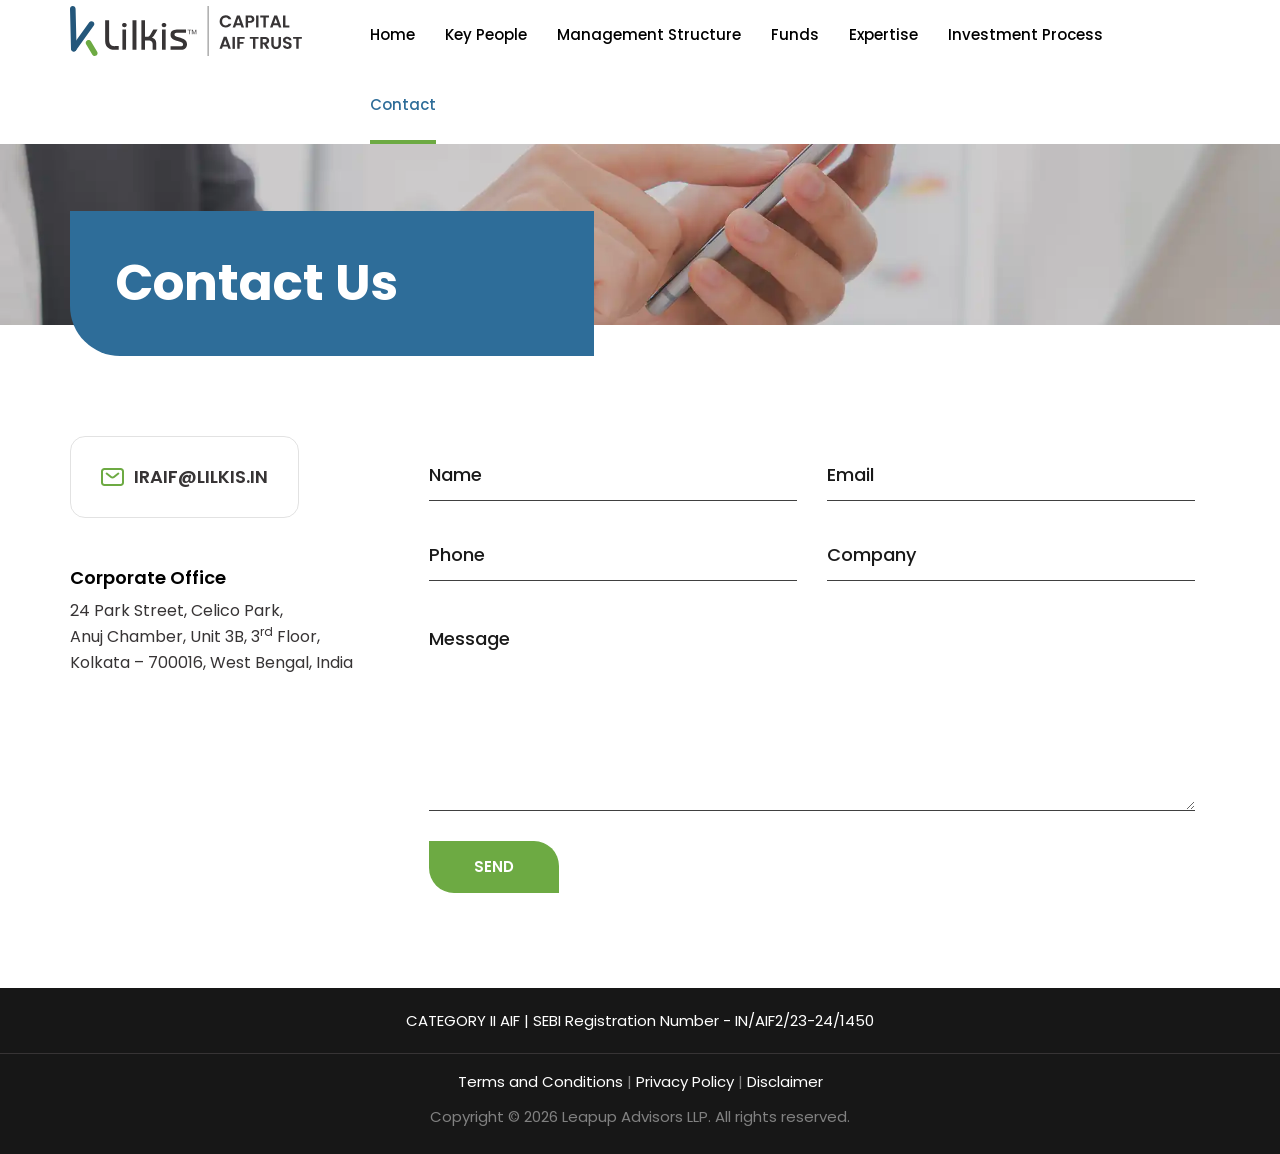
==== commit 9a602298: "css update template file edit html code change" ====
--- a/contact.html
+++ b/contact.html
@@ -1,4 +1,4 @@
-<!DOCTYPE html PUBLIC "-//W3C//DTD XHTML 1.0 Transitional//EN" "http://www.w3.org/TR/xhtml1/DTD/xhtml1-transitional.dtd">
+<!DOCTYPE html>
 <html xmlns="http://www.w3.org/1999/xhtml" lang="en"><!-- InstanceBegin template="/Templates/main.dwt" codeOutsideHTMLIsLocked="false" -->
 <head>
 <meta http-equiv="Content-Type" content="text/html; charset=utf-8" />
@@ -45,7 +45,7 @@
                 	
                     <div class="col-md-3 no-pad">
                     	<div class="sitelogo">
-                            <a class="navbar-brand" href="index.html" id="">
+                            <a class="navbar-brand" href="index.html" id="" aria-label="Lilkis Home">
                           	  <img src="images/logo.svg" class="img-responsive" alt=""/>
                             </a>
                        </div>
@@ -58,12 +58,12 @@
                                 <li class="dropdown">
                                     <a href="index.html" class="nav-link hvr-fade">Home</a>
                                 </li>
+                                <li class=""><a href="key-people.html" class="">Key People</a></li>
                                 <li class="dropdown">
                                     <a href="management-structure.html" class="nav-link hvr-fade">Management Structure</a>
                                 </li>
-                                <li class=""><a href="key-people.html" class="">Key People</a></li>
+                                <li class=""><a href="fund.html" class="">Funds</a></li>
                                 <li class=""><a href="expertise.html" class="">Expertise</a></li>
-                                <li class=""><a href="fund.html" class="">Fund</a></li>
                                 <li class=""><a href="invest-process.html" class="">Investment Process</a></li>
                                 <li class=""><a href="contact.html" class="hvr-fade">Contact</a></li>
                             </ul>
@@ -85,7 +85,7 @@
             
 				<div class="col-sm-7 col-xs-7 no-pad">
 					<div class="logoBox">
-						<a class="navbar-brand" href="index.html" id="">
+						<a class="navbar-brand" href="index.html" id="" aria-label="Lilkis Home">
 							<img src="images/logo.svg" class="img-responsive" alt=""/>
 						</a>
 					</div>
@@ -93,10 +93,10 @@
                 
                 <div class="col-sm-5 col-xs-5 no-pad">
                 	<div id="main">
-                    	<a href="#" class="">
+                    	<a href="contact.html" class="">
                         	<svg xmlns="http://www.w3.org/2000/svg" viewBox="0 0 512 512"><path d="M493.4 24.6l-104-24c-11.3-2.6-22.9 3.3-27.5 13.9l-48 112c-4.2 9.8-1.4 21.3 6.9 28l60.6 49.6c-36 76.7-98.9 140.5-177.2 177.2l-49.6-60.6c-6.8-8.3-18.2-11.1-28-6.9l-112 48C3.9 366.5-2 378.1.6 389.4l24 104C27.1 504.2 36.7 512 48 512c256.1 0 464-207.5 464-464 0-11.2-7.7-20.9-18.6-23.4z"/></svg>
                         </a>
-                   		<button class="openbtn" onclick="openNav()">
+                   		<button class="openbtn" onclick="openNav()" aria-label="Open Navigation Menu">
                             <svg xmlns="http://www.w3.org/2000/svg" viewBox="0 0 448 512"><path d="M16 132h416c8.837 0 16-7.163 16-16V76c0-8.837-7.163-16-16-16H16C7.163 60 0 67.163 0 76v40c0 8.837 7.163 16 16 16zm0 160h416c8.837 0 16-7.163 16-16v-40c0-8.837-7.163-16-16-16H16c-8.837 0-16 7.163-16 16v40c0 8.837 7.163 16 16 16zm0 160h416c8.837 0 16-7.163 16-16v-40c0-8.837-7.163-16-16-16H16c-8.837 0-16 7.163-16 16v40c0 8.837 7.163 16 16 16z"/></svg>
                         </button>
                         <div class="clearfix"></div>
@@ -110,7 +110,7 @@
 						<div id="mySidebar" class="sidebar">
                         	<div class="sclbox">
                             	<div class="col-xs-9 col-sm-7">
-                                    <a class="navbar-brand" href="index.html" id="">
+                                    <a class="navbar-brand" href="index.html" id="" aria-label="Lilkis Home">
                                         <img src="images/logo.svg" class="img-responsive mblimg" alt=""/>
                                     </a>
                                 </div>
@@ -120,14 +120,14 @@
 							<!--<a href="javascript:void(0)" class="closebtn" onclick="closeNav()">
                             	<img src="images/mobile-nav-close.svg" class="img-responsive" alt=""/>
                             </a>-->
-                            <button class="closebtn" onclick="closeNav()"><svg xmlns="http://www.w3.org/2000/svg" viewBox="0 0 384 512"><path d="M55.1 73.4c-12.5-12.5-32.8-12.5-45.3 0s-12.5 32.8 0 45.3L147.2 256 9.9 393.4c-12.5 12.5-12.5 32.8 0 45.3s32.8 12.5 45.3 0L192.5 301.3 329.9 438.6c12.5 12.5 32.8 12.5 45.3 0s12.5-32.8 0-45.3L237.8 256 375.1 118.6c12.5-12.5 12.5-32.8 0-45.3s-32.8-12.5-45.3 0L192.5 210.7 55.1 73.4z"/></svg></button>
+                            <button class="closebtn" onclick="closeNav()" aria-label="Close Navigation"><svg xmlns="http://www.w3.org/2000/svg" viewBox="0 0 384 512"><path d="M55.1 73.4c-12.5-12.5-32.8-12.5-45.3 0s-12.5 32.8 0 45.3L147.2 256 9.9 393.4c-12.5 12.5-12.5 32.8 0 45.3s32.8 12.5 45.3 0L192.5 301.3 329.9 438.6c12.5 12.5 32.8 12.5 45.3 0s12.5-32.8 0-45.3L237.8 256 375.1 118.6c12.5-12.5 12.5-32.8 0-45.3s-32.8-12.5-45.3 0L192.5 210.7 55.1 73.4z"/></svg></button>
                             <div class="mblnav">
                             	
                                 <a href="index.html" class="hvr-fade">Home</a>
+                                <a href="key-people.html" class="">Key People</a>
                                 <a href="management-structure.html" class="nav-link">Management Structure</a>
-                                <a href="key-people.html" class="">Key People</a>
+                                <a href="fund.html" class="">Funds</a>
                                 <a href="expertise.html" class="">Expertise</a>
-                                <a href="fund.html" class="">Fund</a>
                                 <a href="invest-process.html" class="">Investment Process</a>
                                 <a href="contact.html" class="">Contact</a>
                                 <a href="#" class="">Privacy Policy</a>
@@ -182,24 +182,24 @@
 	<div class="container">
 		<div class="row">
 			<div class="col-md-12">
-				<h1>We Want To Hear From You.</h1>
+				<!-- <h1>We Want To Hear From You.</h1> -->
 				
 				<div class="cntcbxwrpr">
 				
 					<div class="cntcbxwrprsctn">
 						<ul class="nmbrbx">
-							<li><img src="images/contact/mobile.svg" class="img-responsive" alt=""/><a href="tel:919903723450">+91 9903723450</a></li>
-							<li><img src="images/contact/envelope.svg" class="img-responsive" alt=""/><a href="mailto:iraif@lilkis.in">iraif@lilkis.in</a></li>
+							<!-- <li><img src="images/contact/mobile.svg" class="img-responsive" alt=""/><a href="tel:919903723450">+91 9903723450</a></li> -->
+							<li><img src="images/contact/envelope.svg" class="img-responsive" alt=""/><a href="mailto:iraif@lilkis.in">IRAIF@LILKIS.IN</a></li>
 						</ul>
 						
-						<div class="addbx">
+						<!-- <div class="addbx">
 							<h4>Registered Office</h4>
 							<p>82, Tower A, Emaar Digital Greens, <br class="visible-lg visible-md visible-sm"/>Sector-62, Golf Course Road, <br class="visible-lg visible-md visible-sm"/>Gurgaon, Haryana – 122002</p>
-						</div>
+						</div> -->
 						
 						<div class="addbx">
 							<h4>Corporate Office</h4>
-							<p>24 Park Street, Park Street Area, <br class="visible-lg visible-md visible-sm"/>Kolkata – 700016, India</p>
+							<p>24 Park Street, Celico Park, <br class="visible-lg visible-md visible-sm"/>Anuj Chamber, Unit 3B, 3<sup>rd</sup> Floor,<br class="visible-lg visible-md visible-sm"/> Kolkata – 700016, West Bengal, India</p>
 						</div>
 						
 					</div>
@@ -207,35 +207,35 @@
 					<div class="cntcbxwrprsctn">
 						<form id="form" class="frmbx" action="contact.php" method="post" id="cntctbx">
 						
-							<div style="display:none"><label>Leave this field blank</label><input type="text" id="website" name="website"></div>
-							
-							<div class="col-md-6 no-pad">
-								<div class="form-box">
-									<input type="text" placeholder="Name" id="name" class="form-control" required="" name="name">
-								</div>
-							</div>
-							
-							<div class="col-md-6 no-pad">
-								<div class="form-box">
-									<input type="text" placeholder="Email" id="email" class="form-control" required="" name="email">
-								</div>
-							</div>
-							
-							<div class="col-md-6 no-pad">
-								<div class="form-box">
-									<input type="tel" placeholder="Phone" id="Phone" class="form-control" required="" name="phone">
-								</div>
-							</div>
-							
-							<div class="col-md-6 no-pad">
-								<div class="form-box">
-									<input type="text" placeholder="Company" id="company" class="form-control" required="" name="company">
+							<div style="display:none"><label>Leave this field blank</label><input type="text" id="website" name="website" /></div>
+							
+							<div class="col-md-6 no-pad">
+								<div class="form-box">
+									<input type="text" placeholder="Name" id="name" class="form-control" required="required" name="name" />
+								</div>
+							</div>
+							
+							<div class="col-md-6 no-pad">
+								<div class="form-box">
+									<input type="text" placeholder="Email" id="email" class="form-control" required="required" name="email" />
+								</div>
+							</div>
+							
+							<div class="col-md-6 no-pad">
+								<div class="form-box">
+									<input type="tel" placeholder="Phone" id="Phone" class="form-control" required="required" name="phone" />
+								</div>
+							</div>
+							
+							<div class="col-md-6 no-pad">
+								<div class="form-box">
+									<input type="text" placeholder="Company" id="company" class="form-control" required="required" name="company" />
 								</div>
 							</div>
 							
 							<div class="col-md-12 no-pad">
 								<div class="form-box">
-									<textarea name="message" id="Message" placeholder="Message" class="form-control" rows="4" required=""></textarea>
+									<textarea name="message" id="Message" placeholder="Message" class="form-control" rows="4" required="required"></textarea>
 								</div>
 							</div>
 							
@@ -264,7 +264,7 @@
     	<div class="container">
         	<div class="row">
             	<div class="col-md-12">
-						<p>CATEGORY II Fund | SEBI Registration Number - IN/AIF2/23-24/1450</p>
+						<p>CATEGORY II AIF | SEBI Registration Number - IN/AIF2/23-24/1450</p>
                  	<div class="clearfix"></div>
                 </div>
             </div>
@@ -276,7 +276,7 @@
         	<div class="row">
             	<div class="col-md-12">
                 	<p><a href="#">Terms and Conditions</a> | <a href="#">Privacy Policy</a> | <a href="disclaimer.html">Disclaimer</a></p>
-                    <p>Copyright © 2026 Lilkis Private Limited. All rights reserved.</p>
+                    <p>Copyright © 2026 Leapup Advisors LLP. All rights reserved.</p>
                 	<div class="clearfix"></div>
                 </div>
             </div>
@@ -291,7 +291,7 @@
 <script src="https://ajax.googleapis.com/ajax/libs/jquery/3.4.1/jquery.min.js"></script>
 <script src="js/bootstrap.min.js" type="text/javascript"></script>
 
-<script type="text/javascript" defer="defer" async="async">
+<script type="text/javascript" defer async>
 const $dropdown = $(".dropdown");
 const $dropdownToggle = $(".dropdown-menu");
 const $dropdownMenu = $(".dropdown-menu");
--- a/css/style.css
+++ b/css/style.css
@@ -229,6 +229,7 @@
 	width:100%; 
 	top:0;
 }
+.mobile-header.scrolled{}
 .sidebar {
 	height: 100%;
 	width: 0;
@@ -419,7 +420,7 @@
 	height: auto;
 	background:#FFF;
 	z-index:16;
-	box-shadow: 0 1px 5px #ccc;
+	box-shadow: 0 1px 4px #e0dede;
 }
 .scrolled #myNavbar ul{border-bottom:none;}
 .bannersctn{
@@ -462,7 +463,6 @@
     transform: translateY(30px);
     transition: opacity 0.9s ease, transform 0.9s ease;
 }
-
 .phlosphysctn h1.animate {
     opacity: 1;
     transform: translateY(0);
@@ -844,13 +844,13 @@
 	left:0;
 }
 .upprcntnrbx{flex:1 46%; padding:45px;}
-.upprcntnrbx h1{color:#FFF; font-weight:700; text-align:left;}
+.upprcntnrbx h1{color:#FFF; font-weight:700; text-align:left; margin:0;}
 .upprcntnrbx h2{color:#77BC48; text-align:left; font-size:24px; margin-bottom:15px;}
 .bodysctn{background:#FFF;}
 .brdbx{
 	display: flex;
     flex-wrap: wrap;
-    align-items: stretch;
+    align-items: center;
 	justify-content: flex-start;
     align-content: space-between;
 }
@@ -935,7 +935,7 @@
     grid-row-gap: 30px;
 }
 .blusctnbx{
-	flex:1 31%; 
+	flex:0 31%; 
 	border-bottom:1px solid rgba(255,255,255,.30);
 	padding-bottom:30px; 
 	transition: border-bottom-color 0.4s ease; /* smooth animation */
@@ -1140,14 +1140,15 @@
     align-items: center;
     align-content: space-between;
 }
-.sclwrprbx ul{padding-inline-start:0; margin-bottom:20px;}
+.sclwrprbx ul{padding-inline-start:0; margin-bottom:0;}
 .sclwrprbx ul li{display:inline-table; list-style-type:none; margin: 0 3px;}
 .sclwrprbx ul li a{background:rgba(0,0,0,.20); border-radius:100%; padding: 8px 10px 6px;}
+.sclwrprbx ul li a:hover{background:#2E6D99;}
 .sclwrprbx ul li a svg{height:15px; fill:#FFF;}
 .sclwrprbx ul li p{margin-bottom:0; font-weight:500; font-size:15px; color:#000; letter-spacing:2px;}
 .cntctsctn h1{text-align:left;}
 .cntcbxwrpr{
-	margin-top:90px;
+	margin-top:0;
 	display: flex;
     flex-wrap: wrap;
     justify-content:flex-start;
@@ -1239,8 +1240,8 @@
 .invstmnt h4{color:#373435; font-weight:600;}
 .invstmnt p{color:#373435; margin-bottom:0;}
 .fundsctn{margin-top:0;}
-.fundsctn .blusctnbx h3{color: #2f6f97;}
-.fundsctn .blusctnbx p{color:#181818;}
+.fundsctn .blusctnbx h3{color:#2f6f97; margin-bottom:5px;}
+.fundsctn .blusctnbx p{color:#181818; line-height:25px;}
 .fundsctn .blusctnbx{border-bottom:1px solid #2f6f97;}
 .fundsctn .blusctnbx:hover{border-bottom:1px solid #6DAA43;}
 .fundsctn .lglbx h3{margin-bottom:15px;}
--- a/css/style.css
+++ b/css/style.css
@@ -229,6 +229,7 @@
 	width:100%; 
 	top:0;
 }
+.mobile-header.scrolled{}
 .sidebar {
 	height: 100%;
 	width: 0;
@@ -419,7 +420,7 @@
 	height: auto;
 	background:#FFF;
 	z-index:16;
-	box-shadow: 0 1px 5px #ccc;
+	box-shadow: 0 1px 4px #e0dede;
 }
 .scrolled #myNavbar ul{border-bottom:none;}
 .bannersctn{
@@ -462,7 +463,6 @@
     transform: translateY(30px);
     transition: opacity 0.9s ease, transform 0.9s ease;
 }
-
 .phlosphysctn h1.animate {
     opacity: 1;
     transform: translateY(0);
@@ -844,13 +844,13 @@
 	left:0;
 }
 .upprcntnrbx{flex:1 46%; padding:45px;}
-.upprcntnrbx h1{color:#FFF; font-weight:700; text-align:left;}
+.upprcntnrbx h1{color:#FFF; font-weight:700; text-align:left; margin:0;}
 .upprcntnrbx h2{color:#77BC48; text-align:left; font-size:24px; margin-bottom:15px;}
 .bodysctn{background:#FFF;}
 .brdbx{
 	display: flex;
     flex-wrap: wrap;
-    align-items: stretch;
+    align-items: center;
 	justify-content: flex-start;
     align-content: space-between;
 }
@@ -935,7 +935,7 @@
     grid-row-gap: 30px;
 }
 .blusctnbx{
-	flex:1 31%; 
+	flex:0 31%; 
 	border-bottom:1px solid rgba(255,255,255,.30);
 	padding-bottom:30px; 
 	transition: border-bottom-color 0.4s ease; /* smooth animation */
@@ -1140,14 +1140,15 @@
     align-items: center;
     align-content: space-between;
 }
-.sclwrprbx ul{padding-inline-start:0; margin-bottom:20px;}
+.sclwrprbx ul{padding-inline-start:0; margin-bottom:0;}
 .sclwrprbx ul li{display:inline-table; list-style-type:none; margin: 0 3px;}
 .sclwrprbx ul li a{background:rgba(0,0,0,.20); border-radius:100%; padding: 8px 10px 6px;}
+.sclwrprbx ul li a:hover{background:#2E6D99;}
 .sclwrprbx ul li a svg{height:15px; fill:#FFF;}
 .sclwrprbx ul li p{margin-bottom:0; font-weight:500; font-size:15px; color:#000; letter-spacing:2px;}
 .cntctsctn h1{text-align:left;}
 .cntcbxwrpr{
-	margin-top:90px;
+	margin-top:0;
 	display: flex;
     flex-wrap: wrap;
     justify-content:flex-start;
@@ -1239,8 +1240,8 @@
 .invstmnt h4{color:#373435; font-weight:600;}
 .invstmnt p{color:#373435; margin-bottom:0;}
 .fundsctn{margin-top:0;}
-.fundsctn .blusctnbx h3{color: #2f6f97;}
-.fundsctn .blusctnbx p{color:#181818;}
+.fundsctn .blusctnbx h3{color:#2f6f97; margin-bottom:5px;}
+.fundsctn .blusctnbx p{color:#181818; line-height:25px;}
 .fundsctn .blusctnbx{border-bottom:1px solid #2f6f97;}
 .fundsctn .blusctnbx:hover{border-bottom:1px solid #6DAA43;}
 .fundsctn .lglbx h3{margin-bottom:15px;}
--- a/css/style.css
+++ b/css/style.css
@@ -229,6 +229,7 @@
 	width:100%; 
 	top:0;
 }
+.mobile-header.scrolled{}
 .sidebar {
 	height: 100%;
 	width: 0;
@@ -419,7 +420,7 @@
 	height: auto;
 	background:#FFF;
 	z-index:16;
-	box-shadow: 0 1px 5px #ccc;
+	box-shadow: 0 1px 4px #e0dede;
 }
 .scrolled #myNavbar ul{border-bottom:none;}
 .bannersctn{
@@ -462,7 +463,6 @@
     transform: translateY(30px);
     transition: opacity 0.9s ease, transform 0.9s ease;
 }
-
 .phlosphysctn h1.animate {
     opacity: 1;
     transform: translateY(0);
@@ -844,13 +844,13 @@
 	left:0;
 }
 .upprcntnrbx{flex:1 46%; padding:45px;}
-.upprcntnrbx h1{color:#FFF; font-weight:700; text-align:left;}
+.upprcntnrbx h1{color:#FFF; font-weight:700; text-align:left; margin:0;}
 .upprcntnrbx h2{color:#77BC48; text-align:left; font-size:24px; margin-bottom:15px;}
 .bodysctn{background:#FFF;}
 .brdbx{
 	display: flex;
     flex-wrap: wrap;
-    align-items: stretch;
+    align-items: center;
 	justify-content: flex-start;
     align-content: space-between;
 }
@@ -935,7 +935,7 @@
     grid-row-gap: 30px;
 }
 .blusctnbx{
-	flex:1 31%; 
+	flex:0 31%; 
 	border-bottom:1px solid rgba(255,255,255,.30);
 	padding-bottom:30px; 
 	transition: border-bottom-color 0.4s ease; /* smooth animation */
@@ -1140,14 +1140,15 @@
     align-items: center;
     align-content: space-between;
 }
-.sclwrprbx ul{padding-inline-start:0; margin-bottom:20px;}
+.sclwrprbx ul{padding-inline-start:0; margin-bottom:0;}
 .sclwrprbx ul li{display:inline-table; list-style-type:none; margin: 0 3px;}
 .sclwrprbx ul li a{background:rgba(0,0,0,.20); border-radius:100%; padding: 8px 10px 6px;}
+.sclwrprbx ul li a:hover{background:#2E6D99;}
 .sclwrprbx ul li a svg{height:15px; fill:#FFF;}
 .sclwrprbx ul li p{margin-bottom:0; font-weight:500; font-size:15px; color:#000; letter-spacing:2px;}
 .cntctsctn h1{text-align:left;}
 .cntcbxwrpr{
-	margin-top:90px;
+	margin-top:0;
 	display: flex;
     flex-wrap: wrap;
     justify-content:flex-start;
@@ -1239,8 +1240,8 @@
 .invstmnt h4{color:#373435; font-weight:600;}
 .invstmnt p{color:#373435; margin-bottom:0;}
 .fundsctn{margin-top:0;}
-.fundsctn .blusctnbx h3{color: #2f6f97;}
-.fundsctn .blusctnbx p{color:#181818;}
+.fundsctn .blusctnbx h3{color:#2f6f97; margin-bottom:5px;}
+.fundsctn .blusctnbx p{color:#181818; line-height:25px;}
 .fundsctn .blusctnbx{border-bottom:1px solid #2f6f97;}
 .fundsctn .blusctnbx:hover{border-bottom:1px solid #6DAA43;}
 .fundsctn .lglbx h3{margin-bottom:15px;}
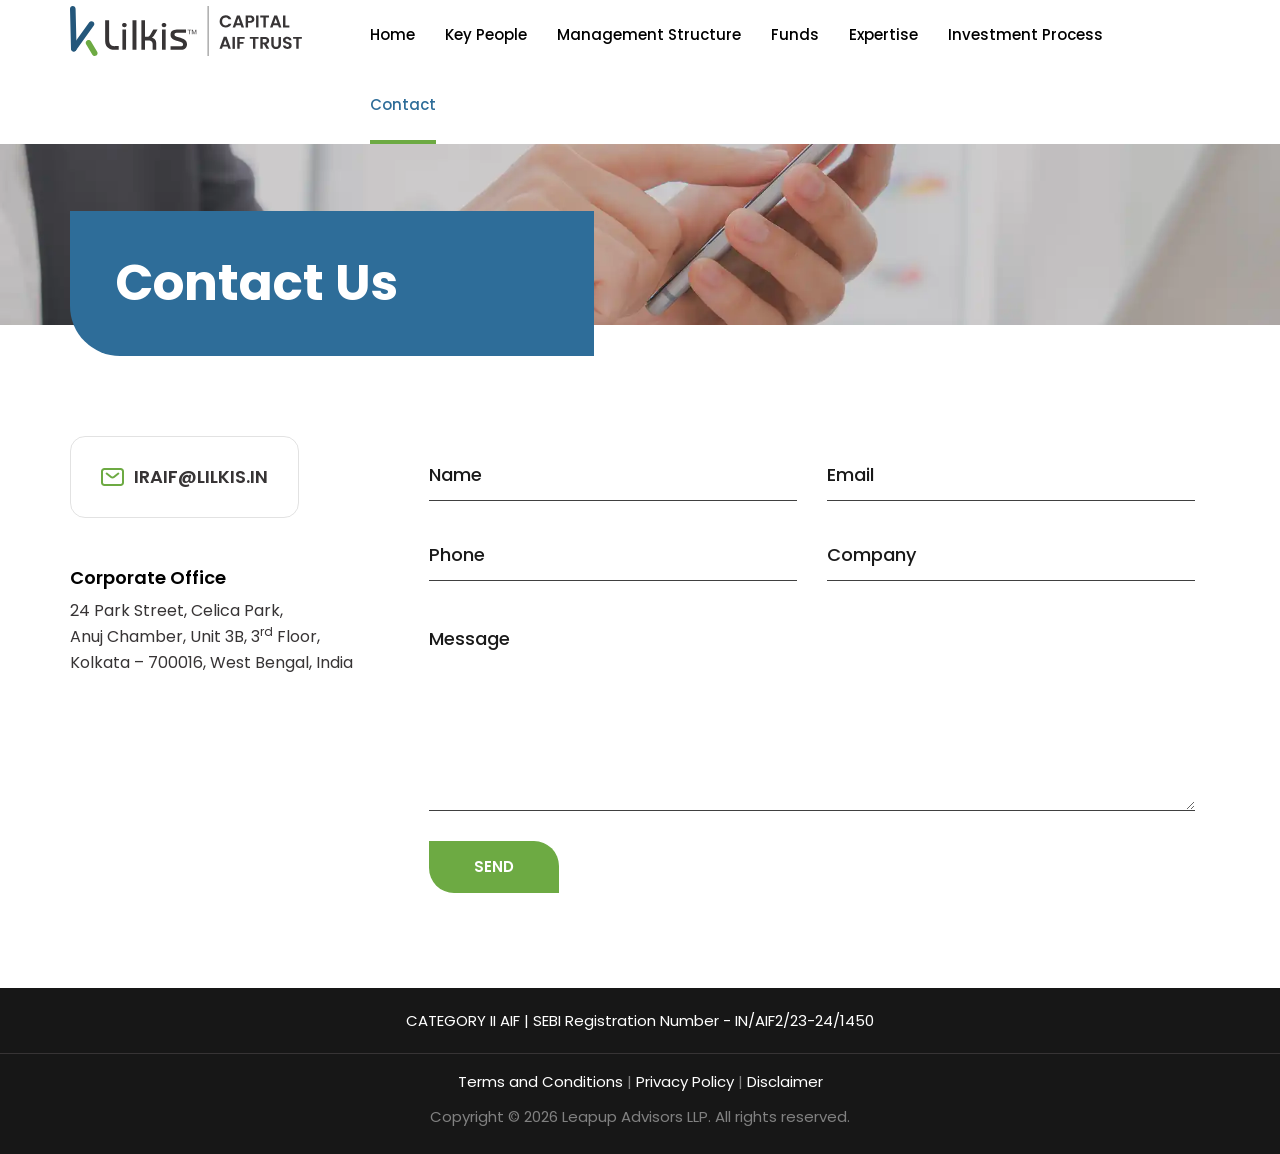
==== commit f27079c8: "html page changes" ====
--- a/contact.html
+++ b/contact.html
@@ -199,7 +199,7 @@
 						
 						<div class="addbx">
 							<h4>Corporate Office</h4>
-							<p>24 Park Street, Celico Park, <br class="visible-lg visible-md visible-sm"/>Anuj Chamber, Unit 3B, 3<sup>rd</sup> Floor,<br class="visible-lg visible-md visible-sm"/> Kolkata – 700016, West Bengal, India</p>
+							<p>24 Park Street, Celica Park, <br class="visible-lg visible-md visible-sm"/>Anuj Chamber, Unit 3B, 3<sup>rd</sup> Floor,<br class="visible-lg visible-md visible-sm"/> Kolkata – 700016, West Bengal, India</p>
 						</div>
 						
 					</div>
--- a/css/style.css
+++ b/css/style.css
@@ -229,7 +229,7 @@
 	width:100%; 
 	top:0;
 }
-.mobile-header.scrolled{}
+.mobile-header.scrolled{padding:10px 0;}
 .sidebar {
 	height: 100%;
 	width: 0;
--- a/css/style.css
+++ b/css/style.css
@@ -229,7 +229,7 @@
 	width:100%; 
 	top:0;
 }
-.mobile-header.scrolled{}
+.mobile-header.scrolled{padding:10px 0;}
 .sidebar {
 	height: 100%;
 	width: 0;
--- a/css/style.css
+++ b/css/style.css
@@ -229,7 +229,7 @@
 	width:100%; 
 	top:0;
 }
-.mobile-header.scrolled{}
+.mobile-header.scrolled{padding:10px 0;}
 .sidebar {
 	height: 100%;
 	width: 0;
